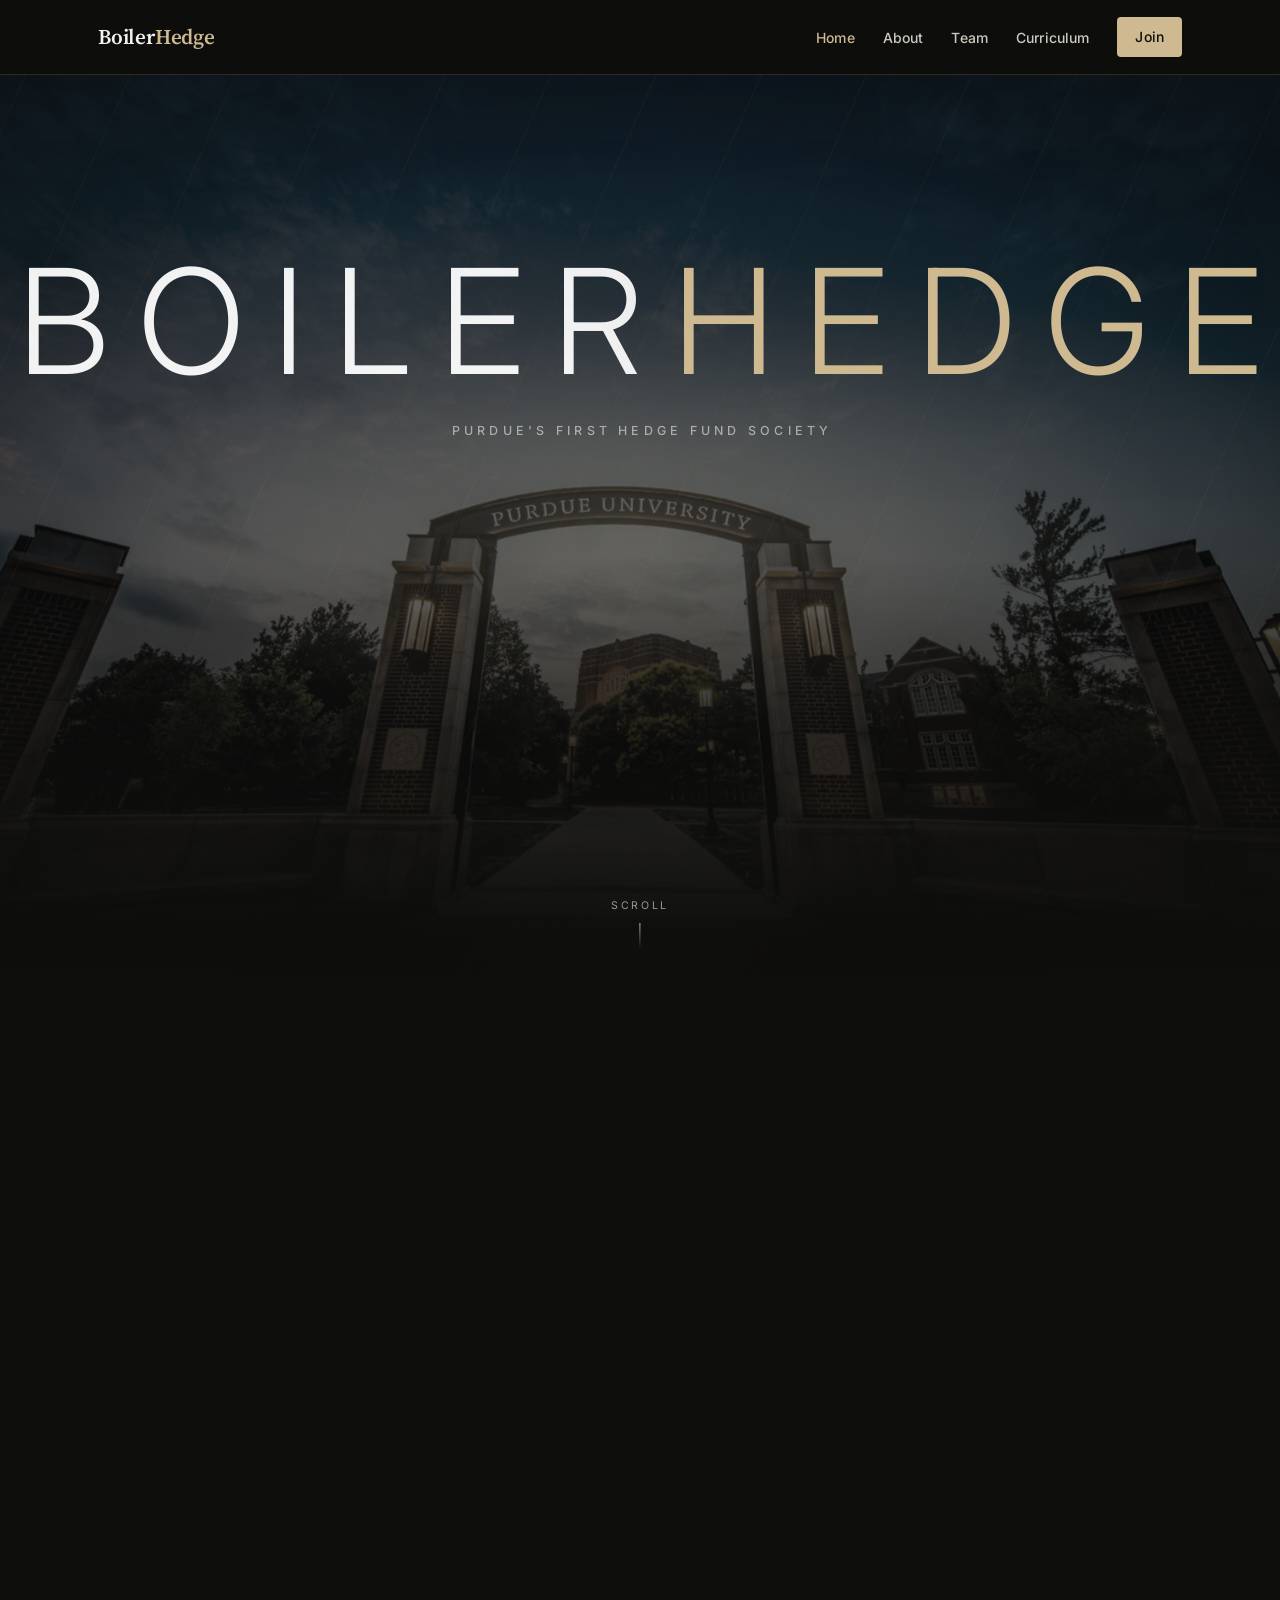
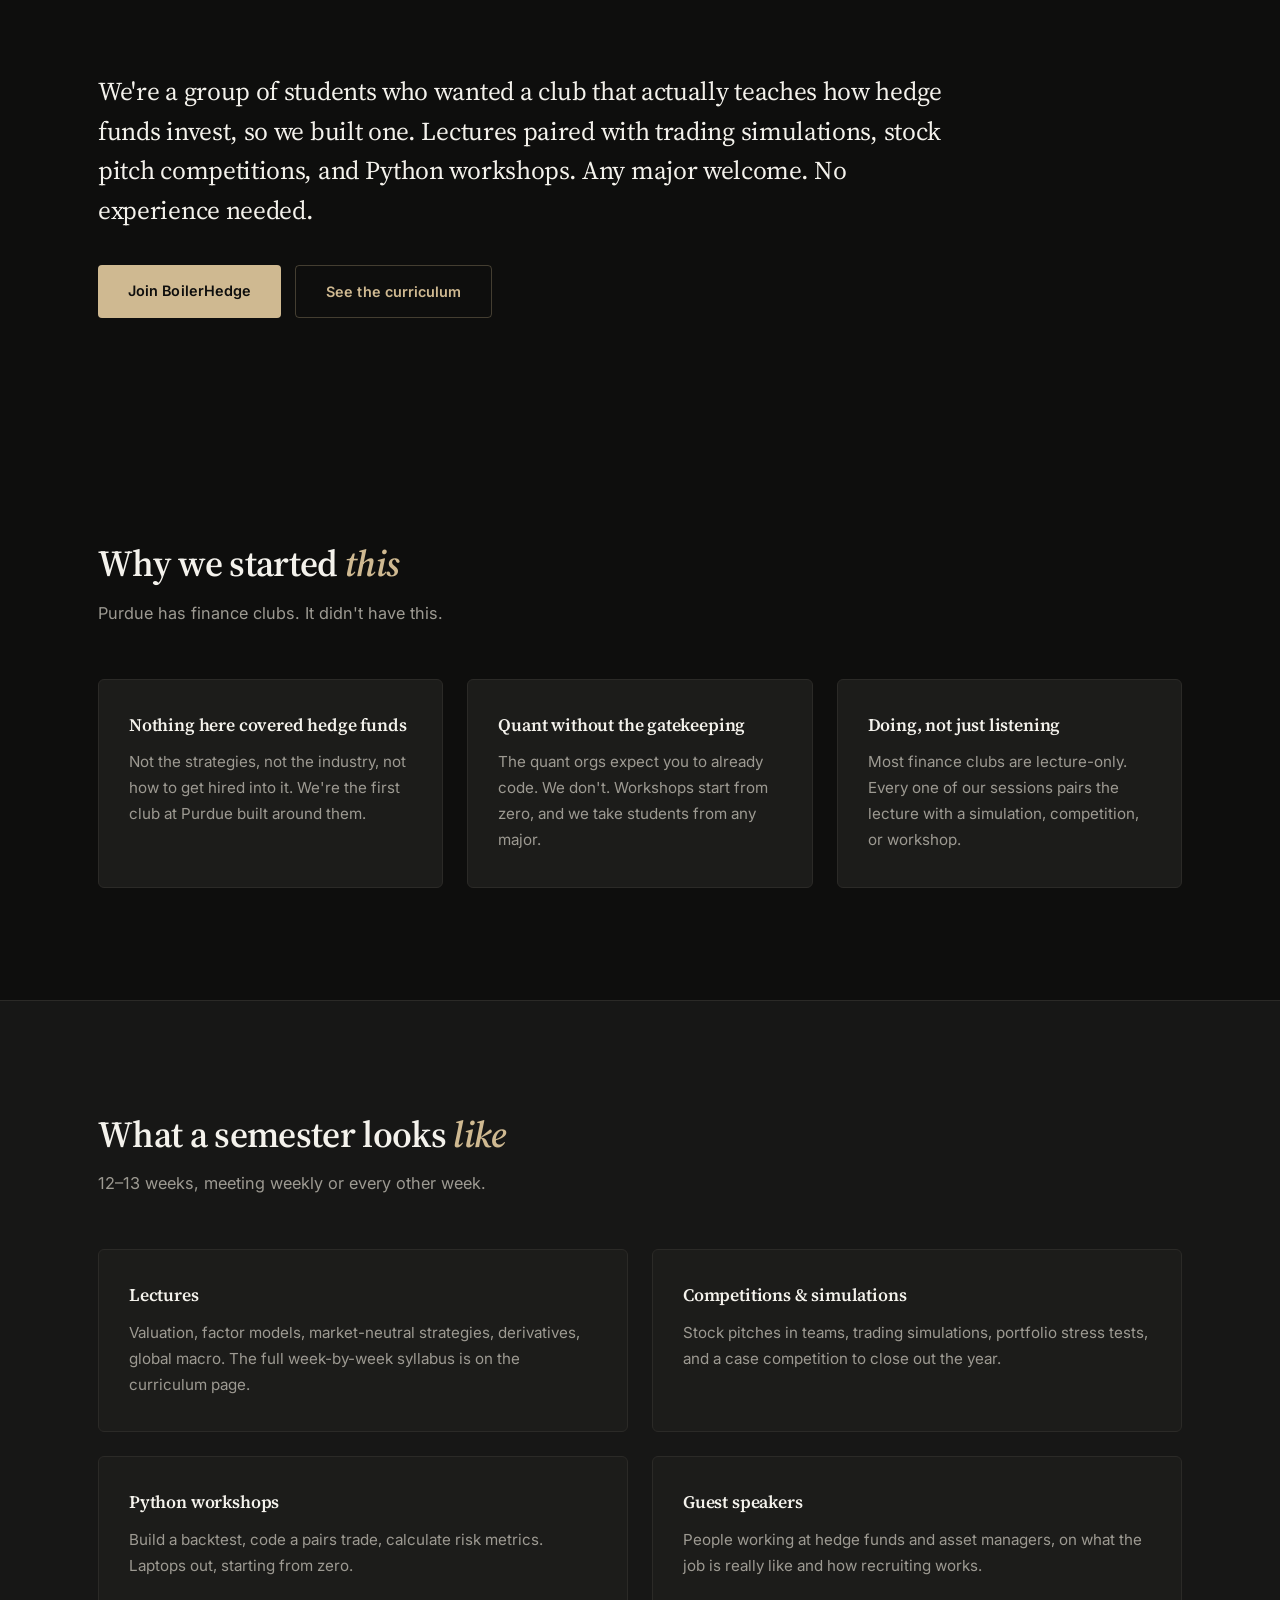
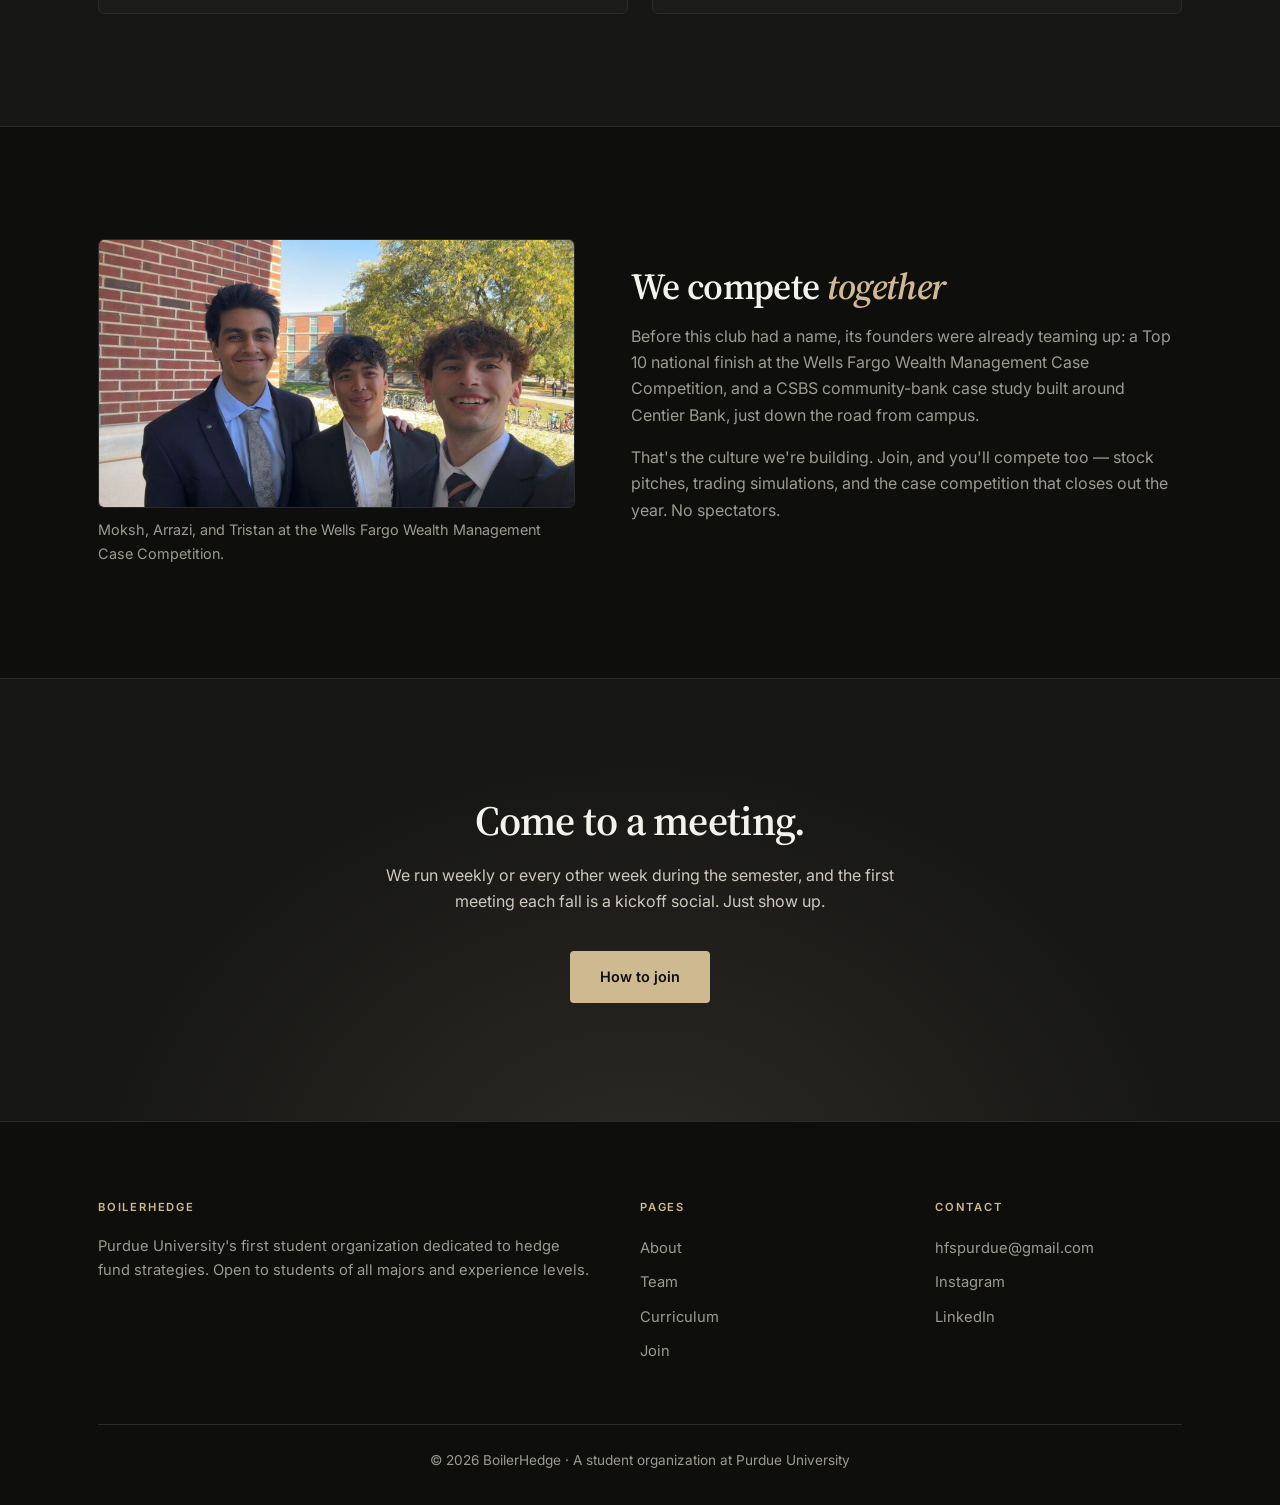
==== index.html @ c7cfc2fe "Add files via upload" ====
<!DOCTYPE html>
<html lang="en">
<head>
  <meta charset="UTF-8">
  <meta name="viewport" content="width=device-width, initial-scale=1.0">
  <title>BoilerHedge — Purdue's First Hedge Fund Society</title>
  <meta name="description" content="BoilerHedge is Purdue's first student organization dedicated to hedge fund strategies — lectures paired with simulations, competitions, and Python workshops. Any major, no experience needed.">

  <!-- Open Graph: controls the preview card when the link is shared on
       LinkedIn, Instagram, iMessage etc. Without these, LinkedIn picks
       whichever image it finds first, which was the Wells Fargo team photo.
       og:image must be an absolute URL and the space in the filename has to
       be percent-encoded as %20. -->
  <meta property="og:type" content="website">
  <meta property="og:site_name" content="BoilerHedge">
  <meta property="og:url" content="https://boilerhedge.com/">
  <meta property="og:title" content="BoilerHedge — Purdue's First Hedge Fund Society">
  <meta property="og:description" content="Lectures paired with trading simulations, stock pitch competitions, and Python workshops. Any major welcome. No experience needed.">
  <meta property="og:image" content="https://boilerhedge.com/img/p%20shot%206.jpg">
  <meta property="og:image:width" content="1920">
  <meta property="og:image:height" content="1080">
  <meta property="og:image:alt" content="The Purdue University arch at dusk">

  <meta name="twitter:card" content="summary_large_image">
  <meta name="twitter:title" content="BoilerHedge — Purdue's First Hedge Fund Society">
  <meta name="twitter:description" content="Lectures paired with trading simulations, stock pitch competitions, and Python workshops. Any major welcome. No experience needed.">
  <meta name="twitter:image" content="https://boilerhedge.com/img/p%20shot%206.jpg">

  <link rel="stylesheet" href="css/style.css">
</head>
<body>

  <nav class="nav">
    <div class="nav-inner">
      <a href="index.html" class="nav-logo">Boiler<span>Hedge</span></a>
      <button class="nav-toggle" aria-label="Toggle menu">&#9776;</button>
      <ul class="nav-links">
        <li><a href="index.html" class="active">Home</a></li>
        <li><a href="about.html">About</a></li>
        <li><a href="team.html">Team</a></li>
        <li><a href="curriculum.html">Curriculum</a></li>
        <li><a href="join.html" class="btn btn-gold">Join</a></li>
      </ul>
    </div>
  </nav>

  <header class="cinema" id="cinema">
    <div class="cinema-stage">
      <div class="cinema-media m1" aria-hidden="true"></div>
      <div class="cinema-bloom" aria-hidden="true"></div>
      <div class="cinema-streaks" aria-hidden="true"></div>
      <div class="cinema-vignette" aria-hidden="true"></div>

      <div class="cinema-inner">
        <h1 class="cinema-word">Boiler<span class="thin">Hedge</span></h1>
        <p class="cinema-tagline">Purdue's first hedge fund society</p>
      </div>

      <span class="cinema-scrollhint" aria-hidden="true">Scroll</span>
    </div>
  </header>

  <section class="section">
    <div class="container">
      <p class="lede">We're a group of students who wanted a club that actually teaches how hedge funds invest, so we built one. Lectures paired with trading simulations, stock pitch competitions, and Python workshops. Any major welcome. No experience needed.</p>
      <div class="lede-actions">
        <a href="join.html" class="btn btn-gold">Join BoilerHedge</a>
        <a href="curriculum.html" class="btn btn-outline">See the curriculum</a>
      </div>
    </div>
  </section>

  <section class="section">
    <div class="container">
      <h2>Why we started <span>this</span></h2>
      <p class="section-sub">Purdue has finance clubs. It didn't have this.</p>
      <div class="grid grid-3">
        <div class="card">
          <h3>Nothing here covered hedge funds</h3>
          <p>Not the strategies, not the industry, not how to get hired into it. We're the first club at Purdue built around them.</p>
        </div>
        <div class="card">
          <h3>Quant without the gatekeeping</h3>
          <p>The quant orgs expect you to already code. We don't. Workshops start from zero, and we take students from any major.</p>
        </div>
        <div class="card">
          <h3>Doing, not just listening</h3>
          <p>Most finance clubs are lecture-only. Every one of our sessions pairs the lecture with a simulation, competition, or workshop.</p>
        </div>
      </div>
    </div>
  </section>

  <section class="section section-alt">
    <div class="container">
      <h2>What a semester looks <span>like</span></h2>
      <p class="section-sub">12&ndash;13 weeks, meeting weekly or every other week.</p>
      <div class="grid grid-2">
        <div class="card">
          <h3>Lectures</h3>
          <p>Valuation, factor models, market-neutral strategies, derivatives, global macro. The full week-by-week syllabus is on the curriculum page.</p>
        </div>
        <div class="card">
          <h3>Competitions &amp; simulations</h3>
          <p>Stock pitches in teams, trading simulations, portfolio stress tests, and a case competition to close out the year.</p>
        </div>
        <div class="card">
          <h3>Python workshops</h3>
          <p>Build a backtest, code a pairs trade, calculate risk metrics. Laptops out, starting from zero.</p>
        </div>
        <div class="card">
          <h3>Guest speakers</h3>
          <p>People working at hedge funds and asset managers, on what the job is really like and how recruiting works.</p>
        </div>
      </div>
    </div>
  </section>

  <section class="section">
    <div class="container split">
      <figure class="split-photo">
        <img src="img/wells-fargo.jpg" alt="Moksh, Arrazi, and Tristan suited up at the Wells Fargo case competition" onerror="this.closest('.split').style.display='none'">
        <figcaption>Moksh, Arrazi, and Tristan at the Wells Fargo Wealth Management Case Competition.</figcaption>
      </figure>
      <div class="split-copy">
        <h2>We compete <span>together</span></h2>
        <p>Before this club had a name, its founders were already teaming up: a Top 10 national finish at the Wells Fargo Wealth Management Case Competition, and a CSBS community-bank case study built around Centier Bank, just down the road from campus.</p>
        <p>That's the culture we're building. Join, and you'll compete too &mdash; stock pitches, trading simulations, and the case competition that closes out the year. No spectators.</p>
      </div>
    </div>
  </section>

  <section class="cta-band">
    <h2>Come to a meeting.</h2>
    <p>We run weekly or every other week during the semester, and the first meeting each fall is a kickoff social. Just show up.</p>
    <a href="join.html" class="btn btn-gold">How to join</a>
  </section>

  <footer class="footer">
    <div class="container">
      <div class="footer-grid">
        <div>
          <h4>BoilerHedge</h4>
          <p>Purdue University's first student organization dedicated to hedge fund strategies. Open to students of all majors and experience levels.</p>
        </div>
        <div>
          <h4>Pages</h4>
          <ul>
            <li><a href="about.html">About</a></li>
            <li><a href="team.html">Team</a></li>
            <li><a href="curriculum.html">Curriculum</a></li>
            <li><a href="join.html">Join</a></li>
          </ul>
        </div>
        <div>
          <h4>Contact</h4>
          <ul>
            <li><a href="mailto:hfspurdue@gmail.com">hfspurdue@gmail.com</a></li>
            <li><a href="https://www.instagram.com/boilerhedge/" target="_blank" rel="noopener">Instagram</a></li>
            <li><a href="https://www.linkedin.com/company/boilerhedge/" target="_blank" rel="noopener">LinkedIn</a></li>
          </ul>
        </div>
      </div>
      <div class="footer-bottom">
        &copy; 2026 BoilerHedge &middot; A student organization at Purdue University
      </div>
    </div>
  </footer>

  <script src="js/main.js"></script>
</body>
</html>
---- css/style.css ----
/* ============================================
   BoilerHedge — site stylesheet
   Purdue palette: black + Boilermaker Gold (#CFB991)
   ============================================ */

/* Source Serif 4 for display, Inter for text/UI.
   Loaded as webfonts so the site renders identically on every device —
   the previous Century Schoolbook stack only resolved on Windows, so
   most visitors silently fell back to Georgia. */
@import url('https://fonts.googleapis.com/css2?family=Inter:wght@400;500;600;700&family=Source+Serif+4:opsz,wght@8..60,400;8..60,600;8..60,700&display=swap');

* {
  margin: 0;
  padding: 0;
  box-sizing: border-box;
}

:root {
  /* surfaces */
  --black: #0e0e0d;
  --dark: #171716;
  --card: #1c1c1a;
  --card-hover: #222220;

  /* Purdue Boilermaker Gold — official brand value */
  --gold: #cfb991;
  --gold-light: #e0cfad;
  --gold-deep: #a68f66;
  --gold-glow: rgba(207, 185, 145, 0.12);
  --gold-line: rgba(207, 185, 145, 0.28);

  /* type */
  --text: #f4f2ec;
  --text-mid: #cdc9bf;
  --text-dim: #9d9a92;
  --border: #2b2a27;

  --serif: 'Source Serif 4', 'Century Schoolbook', Georgia, 'Times New Roman', serif;
  --sans: 'Inter', 'Segoe UI', -apple-system, BlinkMacSystemFont, Arial, sans-serif;

  /* spacing scale */
  --section-y: 112px;
  --maxw: 1140px;
}

html {
  scroll-behavior: smooth;
}

/* Body copy is sans, headings are serif — the institutional convention
   (JPM, Citadel, Bridgewater). Serif body copy read closer to a blog. */
body {
  font-family: var(--sans);
  background: var(--black);
  color: var(--text-mid);
  line-height: 1.65;
  -webkit-font-smoothing: antialiased;
  -moz-osx-font-smoothing: grayscale;
  text-rendering: optimizeLegibility;
}

.nav, .btn, .tag, .footer {
  font-family: var(--sans);
}

h1, h2, h3, h4,
.nav-logo {
  font-family: var(--serif);
  color: var(--text);
  font-weight: 600;
}

/* Optical tracking: large display type needs negative letter-spacing to
   avoid looking loose. This is most of the "professionally set" feeling. */
h1 { letter-spacing: -0.022em; }
h2 { letter-spacing: -0.018em; }
h3 { letter-spacing: -0.01em; }

::selection {
  background: var(--gold);
  color: var(--black);
}

/* Visible keyboard focus — the original had none, which is both an
   accessibility gap and something auditors flag immediately. */
a:focus-visible,
button:focus-visible {
  outline: 2px solid var(--gold);
  outline-offset: 3px;
  border-radius: 2px;
}

.container {
  max-width: var(--maxw);
  margin: 0 auto;
  padding: 0 28px;
}

/* ---------- Navigation ---------- */
.nav {
  position: sticky;
  top: 0;
  z-index: 100;
  background: rgba(14, 14, 13, 0.82);
  border-bottom: 1px solid var(--border);
  backdrop-filter: blur(14px) saturate(140%);
  -webkit-backdrop-filter: blur(14px) saturate(140%);
  transition: box-shadow 0.25s ease, background 0.25s ease;
}

/* .scrolled is toggled by js/main.js once the page leaves the top */
.nav.scrolled {
  background: rgba(14, 14, 13, 0.94);
  box-shadow: 0 1px 0 var(--border), 0 8px 28px rgba(0, 0, 0, 0.45);
}

.nav-inner {
  max-width: var(--maxw);
  margin: 0 auto;
  padding: 0 28px;
  display: flex;
  align-items: center;
  justify-content: space-between;
  height: 74px;
}

.nav-logo {
  font-size: 1.32rem;
  font-weight: 600;
  color: var(--text);
  text-decoration: none;
  letter-spacing: -0.01em;
}

.nav-logo span {
  color: var(--gold);
}

.nav-links {
  display: flex;
  gap: 28px;
  list-style: none;
  align-items: center;
}

.nav-links a {
  color: var(--text-mid);
  text-decoration: none;
  font-size: 0.875rem;
  font-weight: 500;
  letter-spacing: 0.01em;
  transition: color 0.15s;
}

.nav-links a:hover,
.nav-links a.active {
  color: var(--gold);
}

.nav-links .btn {
  padding: 8px 18px;
}

.nav-links a.btn,
.nav-links a.btn:hover,
.nav-links a.btn.active {
  color: var(--black);
}

.nav-toggle {
  display: none;
  background: none;
  border: none;
  color: var(--gold);
  font-size: 1.6rem;
  cursor: pointer;
}

/* ---------- Buttons ---------- */
/* Squared-off buttons rather than full pills — pills read consumer/startup,
   a 4px radius reads institutional. */
.btn {
  display: inline-block;
  padding: 14px 30px;
  border-radius: 4px;
  text-decoration: none;
  font-weight: 600;
  font-size: 0.9rem;
  letter-spacing: 0.005em;
  transition: background 0.18s ease, color 0.18s ease, border-color 0.18s ease,
              transform 0.18s ease, box-shadow 0.18s ease;
  cursor: pointer;
  border: none;
}

.btn:hover {
  transform: translateY(-2px);
  box-shadow: 0 6px 18px rgba(0, 0, 0, 0.4);
}

.btn-gold {
  background: var(--gold);
  color: var(--black);
}

.btn-gold:hover {
  background: var(--gold-light);
}

.btn-outline {
  border: 1px solid var(--gold-line);
  color: var(--gold);
  background: transparent;
}

.btn-outline:hover {
  background: var(--gold-glow);
  border-color: var(--gold);
}

/* ---------- Hero ---------- */
.hero {
  padding: 150px 0 130px;
  text-align: left;
  position: relative;
  overflow: hidden;
  background: var(--black);
  border-bottom: 1px solid var(--border);
}

.hero-inner {
  display: flex;
  align-items: center;
  justify-content: space-between;
  gap: 48px;
}

.hero-copy {
  max-width: 580px;
}

/* campus photo sits under a heavy dark overlay on its own layer so it can
   slowly drift-zoom; if img/campus.webp is missing the gradients still render */
.hero::before {
  content: "";
  position: absolute;
  inset: 0;
  /* darker on the left where the text sits, photo shows through on the right */
  background:
    linear-gradient(to top, var(--black) 2%, transparent 42%),
    linear-gradient(to right, rgba(14, 14, 13, 0.96) 22%, rgba(14, 14, 13, 0.76) 58%, rgba(14, 14, 13, 0.55) 100%),
    url("../img/campus.webp") center 30% / cover no-repeat,
    var(--black);
  animation: hero-drift 34s ease-in-out infinite alternate;
}

.hero .container {
  position: relative;
  z-index: 1;
}

@keyframes hero-drift {
  from { transform: scale(1); }
  to   { transform: scale(1.04); }
}

/* hero content floats up on page load */
.hero .tag,
.hero h1,
.hero p,
.hero-actions {
  animation: rise-in 0.7s ease both;
}

.hero h1 { animation-delay: 0.08s; }
.hero p { animation-delay: 0.16s; }
.hero-actions { animation-delay: 0.24s; }

@keyframes rise-in {
  from { opacity: 0; transform: translateY(18px); }
  to   { opacity: 1; transform: translateY(0); }
}

/* Eyebrow label with a short gold rule — a small signal of considered design */
.hero .tag {
  display: flex;
  align-items: center;
  gap: 14px;
  color: var(--gold);
  font-size: 0.72rem;
  font-weight: 600;
  letter-spacing: 0.18em;
  text-transform: uppercase;
  margin-bottom: 26px;
}

.hero .tag::before {
  content: "";
  width: 34px;
  height: 1px;
  background: var(--gold);
  flex-shrink: 0;
}

.hero h1 {
  font-size: clamp(2.5rem, 5.4vw, 4rem);
  line-height: 1.06;
  margin-bottom: 26px;
  font-weight: 600;
}

.hero h1 span {
  color: var(--gold);
  font-style: italic;
}

.hero p {
  max-width: 600px;
  margin: 0 0 40px;
  color: var(--text-mid);
  font-size: 1.09rem;
  line-height: 1.72;
}

.hero-actions {
  display: flex;
  gap: 16px;
  flex-wrap: wrap;
}

/* floating pill chips on the hero's right (SiteGround-style) */
.hero-chips {
  display: flex;
  flex-direction: column;
  gap: 12px;
  align-items: stretch;
  flex-shrink: 0;
  width: 310px;
}

/* Static, uniformly aligned chips. The previous version floated each one on a
   staggered loop with random left offsets — motion for its own sake, and the
   single biggest thing making the page read as amateur. Now they fade in once
   and hold still. */
.chip {
  display: inline-flex;
  align-items: center;
  gap: 12px;
  width: 100%;
  background: rgba(28, 28, 25, 0.55);
  border: 1px solid var(--border);
  border-radius: 4px;
  padding: 15px 22px;
  color: var(--text);
  font-family: var(--sans);
  font-size: 0.9rem;
  font-weight: 500;
  backdrop-filter: blur(8px);
  -webkit-backdrop-filter: blur(8px);
  animation: rise-in 0.7s ease both;
}

.chip-dot {
  width: 5px;
  height: 5px;
  border-radius: 50%;
  background: var(--gold);
  flex-shrink: 0;
}

.hero-chips .chip:nth-child(1) { animation-delay: 0.30s; }
.hero-chips .chip:nth-child(2) { animation-delay: 0.38s; }
.hero-chips .chip:nth-child(3) { animation-delay: 0.46s; }
.hero-chips .chip:nth-child(4) { animation-delay: 0.54s; }

@media (max-width: 900px) {
  .hero-chips {
    display: none;
  }

  .hero {
    text-align: center;
  }

  .hero-inner {
    justify-content: center;
  }

  .hero p {
    margin: 0 auto 36px;
  }

  .hero-actions {
    justify-content: center;
  }
}

/* ============================================
   CINEMATIC PAGE HEADER (interior pages)
   Same language as the homepage hero, at about half height and without
   the scroll runway — so the four inner pages read as the same site.
   ============================================ */
.cine-head {
  position: relative;
  height: 62vh;
  min-height: 400px;
  overflow: hidden;
  background: var(--black);
  border-bottom: 1px solid var(--border);
  display: flex;
  align-items: center;
  justify-content: center;
}

.cine-head-media {
  position: absolute;
  inset: 0;
  background-position: center 44%;
  background-size: cover;
  background-repeat: no-repeat;
  filter: saturate(0.4) contrast(1.04) brightness(0.32);
  animation: cine-head-drift 34s ease-in-out infinite alternate;
}

/* Very shallow drift. A big scale range is what makes a modest-resolution
   photo look soft, so this stays close to 1. */
@keyframes cine-head-drift {
  from { transform: scale(1.01); }
  to   { transform: scale(1.05); }
}

/* one scene per page, so each page has its own identity.
   The Daniels render is deliberately unused — it reads as a render. */
.cine-head.h-about  .cine-head-media { background-image: url("../img/p shot 7.jpg"); }
.cine-head.h-team   .cine-head-media { background-image: url("../img/p shot 8.jpg"); }
.cine-head.h-curric .cine-head-media { background-image: url("../img/purdue shot 4.jpg"); }
.cine-head.h-join   .cine-head-media { background-image: url("../img/purdue shot.jpg"); }

.cine-head-bloom {
  position: absolute;
  inset: 0;
  background: radial-gradient(ellipse 56% 40% at 50% 52%,
    rgba(207, 185, 145, 0.18), rgba(207, 185, 145, 0.06) 46%, transparent 74%);
  mix-blend-mode: screen;
}

.cine-head-streaks {
  position: absolute;
  inset: -20%;
  background: repeating-linear-gradient(
    114deg,
    transparent 0 42px,
    rgba(207, 185, 145, 0.05) 42px 43px,
    transparent 43px 96px
  );
  animation: streak-slide 14s linear infinite;
}

.cine-head-vignette {
  position: absolute;
  inset: 0;
  background:
    linear-gradient(to top, rgba(14, 14, 13, 0.94) 3%, transparent 48%),
    radial-gradient(ellipse 110% 84% at 50% 48%, transparent 42%, rgba(14, 14, 13, 0.7) 100%);
}

.cine-head-inner {
  position: relative;
  z-index: 2;
  text-align: center;
  padding: 0 28px;
  max-width: 900px;
}

/* same thin, wide-tracked treatment as the homepage wordmark */
.cine-head-inner h1 {
  font-family: var(--sans);
  font-size: clamp(1.6rem, 6.6vw, 4.4rem);
  font-weight: 300;
  line-height: 1.04;
  letter-spacing: 0.16em;
  text-indent: 0.16em;
  text-transform: uppercase;
  color: rgba(255, 255, 255, 0.94);
  margin: 0;
  text-shadow: 0 0 110px rgba(0, 0, 0, 0.55);
  animation: rise-in 0.8s ease both;
}

.cine-head-inner h1 span {
  color: var(--gold);
  font-weight: 300;
  font-style: normal;
}

.cine-head-inner p {
  font-family: var(--sans);
  font-size: clamp(0.86rem, 1.4vw, 1rem);
  line-height: 1.75;
  color: rgba(255, 255, 255, 0.62);
  letter-spacing: 0.01em;
  max-width: 620px;
  margin: 26px auto 0;
  animation: rise-in 0.8s ease 0.12s both;
}

@media (prefers-reduced-motion: reduce) {
  .cine-head-media,
  .cine-head-streaks { animation: none; }
}

/* ---------- Page header (legacy, profile pages) ---------- */
.page-header {
  padding: 104px 0 72px;
  border-bottom: 1px solid var(--border);
  background:
    radial-gradient(ellipse at 50% -40%, var(--gold-glow), transparent 60%),
    var(--black);
}

.page-header h1 {
  font-size: clamp(2.1rem, 4.4vw, 3.1rem);
  line-height: 1.1;
  margin-bottom: 16px;
}

.page-header h1 span {
  color: var(--gold);
  font-style: italic;
}

.page-header p {
  color: var(--text-mid);
  max-width: 660px;
  font-size: 1.06rem;
  line-height: 1.7;
}

/* ---------- Sections ---------- */
.section {
  padding: var(--section-y) 0;
}

/* opening statement under the cinematic hero */
.lede {
  font-family: var(--serif);
  font-size: clamp(1.15rem, 2.1vw, 1.6rem);
  line-height: 1.55;
  letter-spacing: -0.012em;
  color: var(--text);
  max-width: 860px;
}

.lede-actions {
  display: flex;
  gap: 14px;
  flex-wrap: wrap;
  margin-top: 34px;
}

.section-alt {
  background: var(--dark);
  border-top: 1px solid var(--border);
  border-bottom: 1px solid var(--border);
}

.section h2 {
  font-size: clamp(1.7rem, 3vw, 2.3rem);
  line-height: 1.18;
  margin-bottom: 14px;
}

.section h2 span {
  color: var(--gold);
  font-style: italic;
}

.section-sub {
  color: var(--text-dim);
  margin-bottom: 52px;
  max-width: 620px;
  font-size: 1.02rem;
}

/* ---------- Card grids ---------- */
.grid {
  display: grid;
  gap: 24px;
}

.grid-3 {
  grid-template-columns: repeat(3, 1fr);
}

.grid-2 {
  grid-template-columns: repeat(2, 1fr);
}

.card {
  background: var(--card);
  border: 1px solid var(--border);
  border-radius: 6px;
  padding: 34px 30px;
  transition: border-color 0.2s ease, background 0.2s ease;
}

.card:hover {
  border-color: var(--gold-line);
  background: var(--card-hover);
}

/* Headings in white, not gold. Gold on every heading spent the accent colour
   on nothing — held back, it now signals hierarchy instead of decoration. */
.card h3 {
  color: var(--text);
  font-size: 1.1rem;
  line-height: 1.35;
  margin-bottom: 12px;
}

.card p {
  color: var(--text-dim);
  font-size: 0.95rem;
  line-height: 1.7;
}

.card .num {
  display: block;
  font-family: var(--serif);
  font-size: 2.1rem;
  font-weight: 600;
  color: var(--gold);
  letter-spacing: -0.02em;
  margin-bottom: 8px;
}

/* ---------- Checklist ---------- */
.checklist {
  list-style: none;
  max-width: 820px;
}

.checklist li {
  padding: 14px 0 14px 36px;
  position: relative;
  border-bottom: 1px solid var(--border);
  color: var(--text-dim);
}

.checklist li:last-child {
  border-bottom: none;
}

.checklist li::before {
  content: "\2713";
  position: absolute;
  left: 0;
  color: var(--gold);
  font-weight: 700;
  font-family: var(--sans);
}

.checklist li strong {
  color: var(--text);
}

/* ---------- Team ---------- */
.team-grid {
  display: grid;
  grid-template-columns: repeat(3, 1fr);
  gap: 24px;
}

.team-card {
  background: var(--card);
  border: 1px solid var(--border);
  border-radius: 6px;
  padding: 38px 26px;
  text-align: center;
  transition: border-color 0.2s ease, background 0.2s ease;
}

.avatar {
  width: 88px;
  height: 88px;
  border-radius: 50%;
  background: var(--dark);
  border: 2px solid var(--gold);
  display: flex;
  align-items: center;
  justify-content: center;
  margin: 0 auto 18px;
  font-size: 1.6rem;
  font-weight: 700;
  color: var(--gold);
  font-family: var(--sans);
  transition: transform 0.25s ease;
}

.team-card:hover .avatar {
  transform: scale(1.04);
}

img.avatar {
  object-fit: cover;
}

a.team-card {
  display: block;
  color: inherit;
  text-decoration: none;
  transition: border-color 0.15s;
}

a.team-card:hover {
  border-color: var(--gold-line);
  background: var(--card-hover);
}

.view-profile {
  display: block;
  margin-top: 14px;
  font-size: 0.85rem;
  color: var(--text-dim);
  font-family: var(--sans);
}

a.team-card:hover .view-profile {
  color: var(--gold);
}

.team-card h3 {
  font-size: 1.15rem;
  margin-bottom: 4px;
}

.team-card .role {
  color: var(--gold);
  font-size: 0.9rem;
  font-family: var(--sans);
  margin-bottom: 6px;
}

.team-card .founder-tag {
  display: inline-block;
  font-size: 0.72rem;
  letter-spacing: 1.5px;
  text-transform: uppercase;
  color: var(--text-dim);
  border: 1px solid var(--border);
  border-radius: 12px;
  padding: 3px 10px;
  font-family: var(--sans);
}

/* ---------- Profile pages ---------- */
.back-link {
  display: inline-block;
  margin-bottom: 30px;
  color: var(--text-dim);
  text-decoration: none;
  font-family: var(--sans);
  font-size: 0.9rem;
}

.back-link:hover {
  color: var(--gold);
}

.profile-head {
  display: flex;
  align-items: center;
  gap: 36px;
  flex-wrap: wrap;
}

.profile-avatar {
  width: 150px;
  height: 150px;
  border-radius: 50%;
  border: 3px solid var(--gold);
  object-fit: cover;
}

.profile-head h1 {
  font-size: 2.1rem;
  margin-bottom: 6px;
}

.profile-head .role {
  color: var(--gold);
  font-family: var(--sans);
  margin-bottom: 10px;
}

.resume-note {
  color: var(--text-dim);
  font-size: 0.9rem;
  margin-top: 12px;
  font-style: italic;
}

.event-photo {
  margin: 40px 0 0;
  max-width: 560px;
}

.event-photo img {
  display: block;
  width: 100%;
  border-radius: 8px;
  border: 1px solid var(--border);
}

.event-photo figcaption,
.photo-band figcaption,
.split-photo figcaption {
  color: var(--text-dim);
  font-size: 0.9rem;
  margin-top: 10px;
  font-family: var(--sans);
}

.photo-band {
  margin: 50px 0 0;
}

/* photo + story split section (homepage) */
.split {
  display: flex;
  align-items: center;
  gap: 56px;
}

.split-photo {
  flex: 0 0 44%;
  margin: 0;
}

.split-photo img {
  display: block;
  width: 100%;
  border-radius: 6px;
  border: 1px solid var(--border);
}

.split-copy h2 {
  margin-bottom: 14px;
}

.split-copy p {
  color: var(--text-dim);
  margin-bottom: 16px;
  max-width: 560px;
}

@media (max-width: 860px) {
  .split {
    flex-direction: column;
  }

  .split-photo {
    flex: none;
    width: 100%;
  }
}

.photo-band img {
  display: block;
  width: 100%;
  max-height: 360px;
  object-fit: cover;
  border-radius: 8px;
  border: 1px solid var(--border);
}

/* ---------- Curriculum timeline ---------- */
.timeline {
  border-left: 2px solid var(--border);
  margin-left: 12px;
  padding-left: 36px;
}

.timeline-item {
  position: relative;
  padding-bottom: 44px;
}

.timeline-item:last-child {
  padding-bottom: 0;
}

.timeline-item::before {
  content: "";
  position: absolute;
  left: -44px;
  top: 6px;
  width: 14px;
  height: 14px;
  border-radius: 50%;
  background: var(--gold);
  border: 3px solid var(--black);
}

.timeline-item .week {
  font-family: var(--sans);
  font-size: 0.78rem;
  letter-spacing: 2px;
  text-transform: uppercase;
  color: var(--gold);
  margin-bottom: 4px;
}

.timeline-item h3 {
  font-size: 1.2rem;
  margin-bottom: 8px;
}

.timeline-item ul {
  list-style: none;
  color: var(--text-dim);
  font-size: 0.96rem;
}

.timeline-item ul li {
  padding: 3px 0 3px 18px;
  position: relative;
}

.timeline-item ul li::before {
  content: "\2013";
  position: absolute;
  left: 0;
  color: var(--gold);
}

.semester-label {
  font-family: var(--sans);
  font-size: 0.85rem;
  letter-spacing: 3px;
  text-transform: uppercase;
  color: var(--text-dim);
  margin: 50px 0 30px;
  padding-bottom: 10px;
  border-bottom: 1px solid var(--border);
}

.semester-label:first-of-type {
  margin-top: 0;
}

/* ---------- CTA band ---------- */
.cta-band {
  text-align: center;
  padding: 118px 28px;
  background:
    radial-gradient(ellipse at 50% 120%, var(--gold-glow), transparent 60%),
    var(--dark);
  border-top: 1px solid var(--border);
}

.cta-band h2 {
  font-size: clamp(1.9rem, 3.4vw, 2.6rem);
  line-height: 1.14;
  margin-bottom: 18px;
}

.cta-band p {
  color: var(--text-mid);
  margin-bottom: 36px;
  max-width: 540px;
  margin-left: auto;
  margin-right: auto;
}

/* quiet note tying the brand name to the founding name, so the club email
   address doesn't look like it belongs to a different organisation */
.name-note {
  border-left: 2px solid var(--gold-line);
  padding: 4px 0 4px 18px;
  margin: -28px 0 52px;
  max-width: 620px;
  color: var(--text-dim);
  font-size: 0.94rem;
  line-height: 1.7;
}

.name-note strong {
  color: var(--text);
  font-weight: 600;
}

.cta-actions {
  display: flex;
  gap: 14px;
  flex-wrap: wrap;
  justify-content: center;
}

/* gold inline link with a hairline underline that fills in on hover */
.inline-link {
  color: var(--gold);
  text-decoration: none;
  border-bottom: 1px solid var(--gold-line);
  transition: border-color 0.18s ease;
}

.inline-link:hover {
  border-bottom-color: var(--gold);
}

/* ---------- Steps (Join page) ---------- */
.steps {
  counter-reset: step;
  display: grid;
  grid-template-columns: repeat(3, 1fr);
  gap: 24px;
}

.step {
  background: var(--card);
  border: 1px solid var(--border);
  border-radius: 6px;
  padding: 28px;
  position: relative;
}

.step::before {
  counter-increment: step;
  content: counter(step);
  display: flex;
  align-items: center;
  justify-content: center;
  width: 40px;
  height: 40px;
  border-radius: 50%;
  background: var(--gold);
  color: var(--black);
  font-weight: 700;
  font-family: var(--sans);
  margin-bottom: 16px;
}

.step h3 {
  color: var(--text);
  font-size: 1.1rem;
  margin-bottom: 8px;
}

.step p {
  color: var(--text-dim);
  font-size: 0.95rem;
}

/* ---------- Footer ---------- */
.footer {
  border-top: 1px solid var(--border);
  padding: 76px 0 34px;
  background: var(--black);
}

.footer-grid {
  display: grid;
  grid-template-columns: 2fr 1fr 1fr;
  gap: 48px;
  margin-bottom: 52px;
}

.footer h4 {
  color: var(--gold);
  font-family: var(--sans);
  font-size: 0.7rem;
  font-weight: 600;
  letter-spacing: 0.16em;
  text-transform: uppercase;
  margin-bottom: 18px;
}

.footer p,
.footer a {
  color: var(--text-dim);
  font-size: 0.92rem;
  text-decoration: none;
}

.footer a:hover {
  color: var(--gold);
}

.footer ul {
  list-style: none;
}

.footer ul li {
  margin-bottom: 8px;
}

.footer-bottom {
  border-top: 1px solid var(--border);
  padding-top: 24px;
  text-align: center;
  color: var(--text-dim);
  font-size: 0.85rem;
}

/* ---------- Scroll reveal (classes applied by js/main.js) ---------- */
.reveal {
  opacity: 0;
  transform: translateY(14px);
  transition: opacity 0.5s ease, transform 0.5s ease;
}

.reveal.in {
  opacity: 1;
  transform: translateY(0);
}

/* Once revealed, switch to fast transitions so the 3D tilt feels snappy. */
.reveal.settled {
  transition: transform 0.18s ease, box-shadow 0.18s ease,
              border-color 0.2s ease, background 0.2s ease;
}

/* respect users who turn off animations in their OS settings */
@media (prefers-reduced-motion: reduce) {
  .hero::before,
  .hero .tag,
  .hero h1,
  .hero p,
  .hero-actions {
    animation: none;
  }

  .reveal {
    opacity: 1;
    transform: none;
    transition: none;
  }

  .chip {
    animation: none;
  }
}

/* ============================================
   CINEMATIC HERO  (AUREN-style)
   Full-bleed media + giant kinetic wordmark that contracts into a
   framed panel as you scroll. --p (0..1) is driven by js/main.js.
   ============================================ */
.cinema {
  position: relative;
  height: 165vh;              /* short runway: one gentle contract, then content */
  background: var(--black);
  --p: 0;
}

.cinema-stage {
  position: sticky;
  top: 0;
  height: 100vh;
  overflow: hidden;
  transform: scale(calc(1 - 0.2 * var(--p)));
  border-radius: calc(var(--p) * 20px);
  will-change: transform;
}

/* the photograph, pushed dark and drifting slowly */
/* Pushed much darker and flatter than a normal hero photo. The reference
   works because the scene is nearly empty — the type needs void to sit in,
   so the photograph is treated as atmosphere, not as content. */
.cinema-media {
  position: absolute;
  inset: 0;
  background-position: center 42%;
  background-size: cover;
  background-repeat: no-repeat;
  /* Zoom kept deliberately small. Scaling a photo up past ~1.1 magnifies
     every soft pixel — the old 1.06→1.23 push-in was a major cause of the
     images looking low-res. Sharpness beats motion here. */
  transform: scale(calc(1.01 + 0.05 * var(--p)));
  filter: saturate(0.4) contrast(1.04) brightness(0.34);
  will-change: transform;
  image-rendering: -webkit-optimize-contrast;
}

/* One image, held still. No scene cycling — swapping photos as you scroll
   fought the scroll instead of rewarding it.

   Using the arch shot because it is the largest file available at 1200x675
   and already 16:9. The atrium is a nicer photo but it is 800x800 — square,
   so a full-width hero crops most of it away and stretches what's left. */
.cinema-media.m1 {
  background-image: url("../img/p shot 6.jpg");
  background-position: center 60%;
}

/* soft bloom behind the wordmark, standing in for the reference's
   headlight glow through the windshield */
.cinema-bloom {
  position: absolute;
  inset: 0;
  background: radial-gradient(ellipse 58% 34% at 50% 50%,
    rgba(207, 185, 145, 0.20), rgba(207, 185, 145, 0.07) 45%, transparent 72%);
  mix-blend-mode: screen;
}

/* gold light-streak wash — stands in for the reference's headlight trails */
.cinema-glow {
  position: absolute;
  inset: 0;
  background:
    radial-gradient(ellipse 70% 40% at 50% 62%, rgba(207, 185, 145, 0.22), transparent 70%),
    radial-gradient(ellipse 30% 60% at 12% 30%, rgba(207, 185, 145, 0.10), transparent 70%);
  mix-blend-mode: screen;
  opacity: calc(0.75 + 0.25 * var(--p));
}

.cinema-streaks {
  position: absolute;
  inset: -20%;
  background: repeating-linear-gradient(
    114deg,
    transparent 0 42px,
    rgba(207, 185, 145, 0.055) 42px 43px,
    transparent 43px 96px
  );
  animation: streak-slide 14s linear infinite;
  opacity: 0.85;
}

@keyframes streak-slide {
  from { transform: translate3d(0, 0, 0); }
  to   { transform: translate3d(96px, -42px, 0); }
}

/* legibility floor + edge vignette */
.cinema-vignette {
  position: absolute;
  inset: 0;
  background:
    linear-gradient(to top, rgba(14, 14, 13, 0.96) 4%, transparent 46%),
    radial-gradient(ellipse 110% 80% at 50% 45%, transparent 40%, rgba(14, 14, 13, 0.72) 100%);
}

/* Centred, not bottom-left. The reference puts the wordmark in the dead
   centre of the frame with nothing competing with it. */
.cinema-inner {
  position: relative;
  z-index: 2;
  height: 100%;
  max-width: 100%;
  margin: 0 auto;
  /* bottom padding lifts the wordmark into the open sky above the arch —
     the arch carries its own "PURDUE UNIVERSITY" lettering dead centre,
     and two sets of type stacked on each other reads as a mistake */
  padding: 0 28px 40vh;
  display: flex;
  flex-direction: column;
  align-items: center;
  justify-content: center;
  text-align: center;
}

/* The giant wordmark. Thin weight + very wide tracking + slight
   transparency is the whole effect — it reads as projected light on the
   scene rather than text placed on top of a photo. */
.cinema-word {
  font-family: var(--sans);
  font-size: clamp(1.9rem, 11.4vw, 9.6rem);
  font-weight: 300;
  line-height: 1;
  letter-spacing: 0.2em;
  text-indent: 0.2em;          /* balances the trailing letter-space */
  text-transform: uppercase;
  color: rgba(255, 255, 255, 0.94);
  margin: 0;
  white-space: nowrap;
  text-shadow: 0 0 120px rgba(0, 0, 0, 0.55);
  transform: translateY(calc(var(--p) * -34px));
  opacity: calc(1 - 0.3 * var(--p));
}

.cinema-word .thin {
  color: var(--gold);
  font-weight: 300;
}

/* one quiet caption, tracked out to match — no serif, no italics, no CTA */
.cinema-tagline {
  font-family: var(--sans);
  font-size: clamp(0.6rem, 1.05vw, 0.78rem);
  font-weight: 500;
  color: rgba(255, 255, 255, 0.55);
  letter-spacing: 0.34em;
  text-transform: uppercase;
  text-indent: 0.34em;
  margin: 26px 0 0;
  opacity: calc(1 - 1.5 * var(--p));
}

/* small floating UI labels at the edges, like the reference's chrome */
.cinema-label {
  position: absolute;
  z-index: 3;
  display: inline-flex;
  align-items: center;
  gap: 9px;
  background: rgba(20, 20, 18, 0.5);
  border: 1px solid rgba(207, 185, 145, 0.22);
  border-radius: 999px;
  padding: 9px 16px;
  color: var(--text);
  font-size: 0.72rem;
  font-weight: 500;
  letter-spacing: 0.04em;
  backdrop-filter: blur(10px);
  -webkit-backdrop-filter: blur(10px);
  opacity: calc(1 - 1.8 * var(--p));
  animation: chip-float 7s ease-in-out infinite;
}

.cinema-label .chip-dot { width: 5px; height: 5px; }

.cinema-label.l1 { top: 15vh;  right: 6vw;  animation-delay: 0s; }
.cinema-label.l2 { top: 27vh;  right: 15vw; animation-delay: 1.8s; }
.cinema-label.l3 { top: 39vh;  right: 8vw;  animation-delay: 3.4s; }
.cinema-label.l4 { top: 51vh;  right: 18vw; animation-delay: 5s; }

@keyframes chip-float {
  0%, 100% { transform: translateY(0); }
  50%      { transform: translateY(-9px); }
}

.cinema-scrollhint {
  position: absolute;
  bottom: 26px;
  left: 50%;
  transform: translateX(-50%);
  z-index: 3;
  color: var(--text-dim);
  font-size: 0.66rem;
  letter-spacing: 0.24em;
  text-transform: uppercase;
  opacity: calc(1 - 2.2 * var(--p));
}

.cinema-scrollhint::after {
  content: "";
  display: block;
  width: 1px;
  height: 26px;
  margin: 9px auto 0;
  background: linear-gradient(to bottom, var(--gold), transparent);
  animation: hint-pulse 2s ease-in-out infinite;
}

@keyframes hint-pulse {
  0%, 100% { opacity: 0.35; transform: scaleY(0.7); }
  50%      { opacity: 1;    transform: scaleY(1); }
}

@media (max-width: 900px) {
  .cinema { height: 140vh; }
}

@media (prefers-reduced-motion: reduce) {
  .cinema { height: auto; }
  .cinema-stage {
    position: relative;
    height: 88vh;
    transform: none;
  }
  .cinema-streaks,
  .cinema-scrollhint::after {
    animation: none;
  }
  .cinema-media { transform: none; }
}

/* ---------- Responsive ---------- */
@media (max-width: 860px) {
  .grid-3,
  .team-grid,
  .steps {
    grid-template-columns: repeat(2, 1fr);
  }

  .footer-grid {
    grid-template-columns: 1fr;
    gap: 28px;
  }
}

@media (max-width: 620px) {
  .nav-toggle {
    display: block;
  }

  .nav-links {
    display: none;
    position: absolute;
    top: 64px;
    left: 0;
    right: 0;
    background: var(--black);
    border-bottom: 1px solid var(--border);
    flex-direction: column;
    padding: 20px 24px;
    gap: 18px;
    align-items: flex-start;
  }

  .nav-links.open {
    display: flex;
  }

  .grid-3,
  .grid-2,
  .team-grid,
  .steps {
    grid-template-columns: 1fr;
  }

  .hero {
    padding: 70px 0 60px;
  }
}
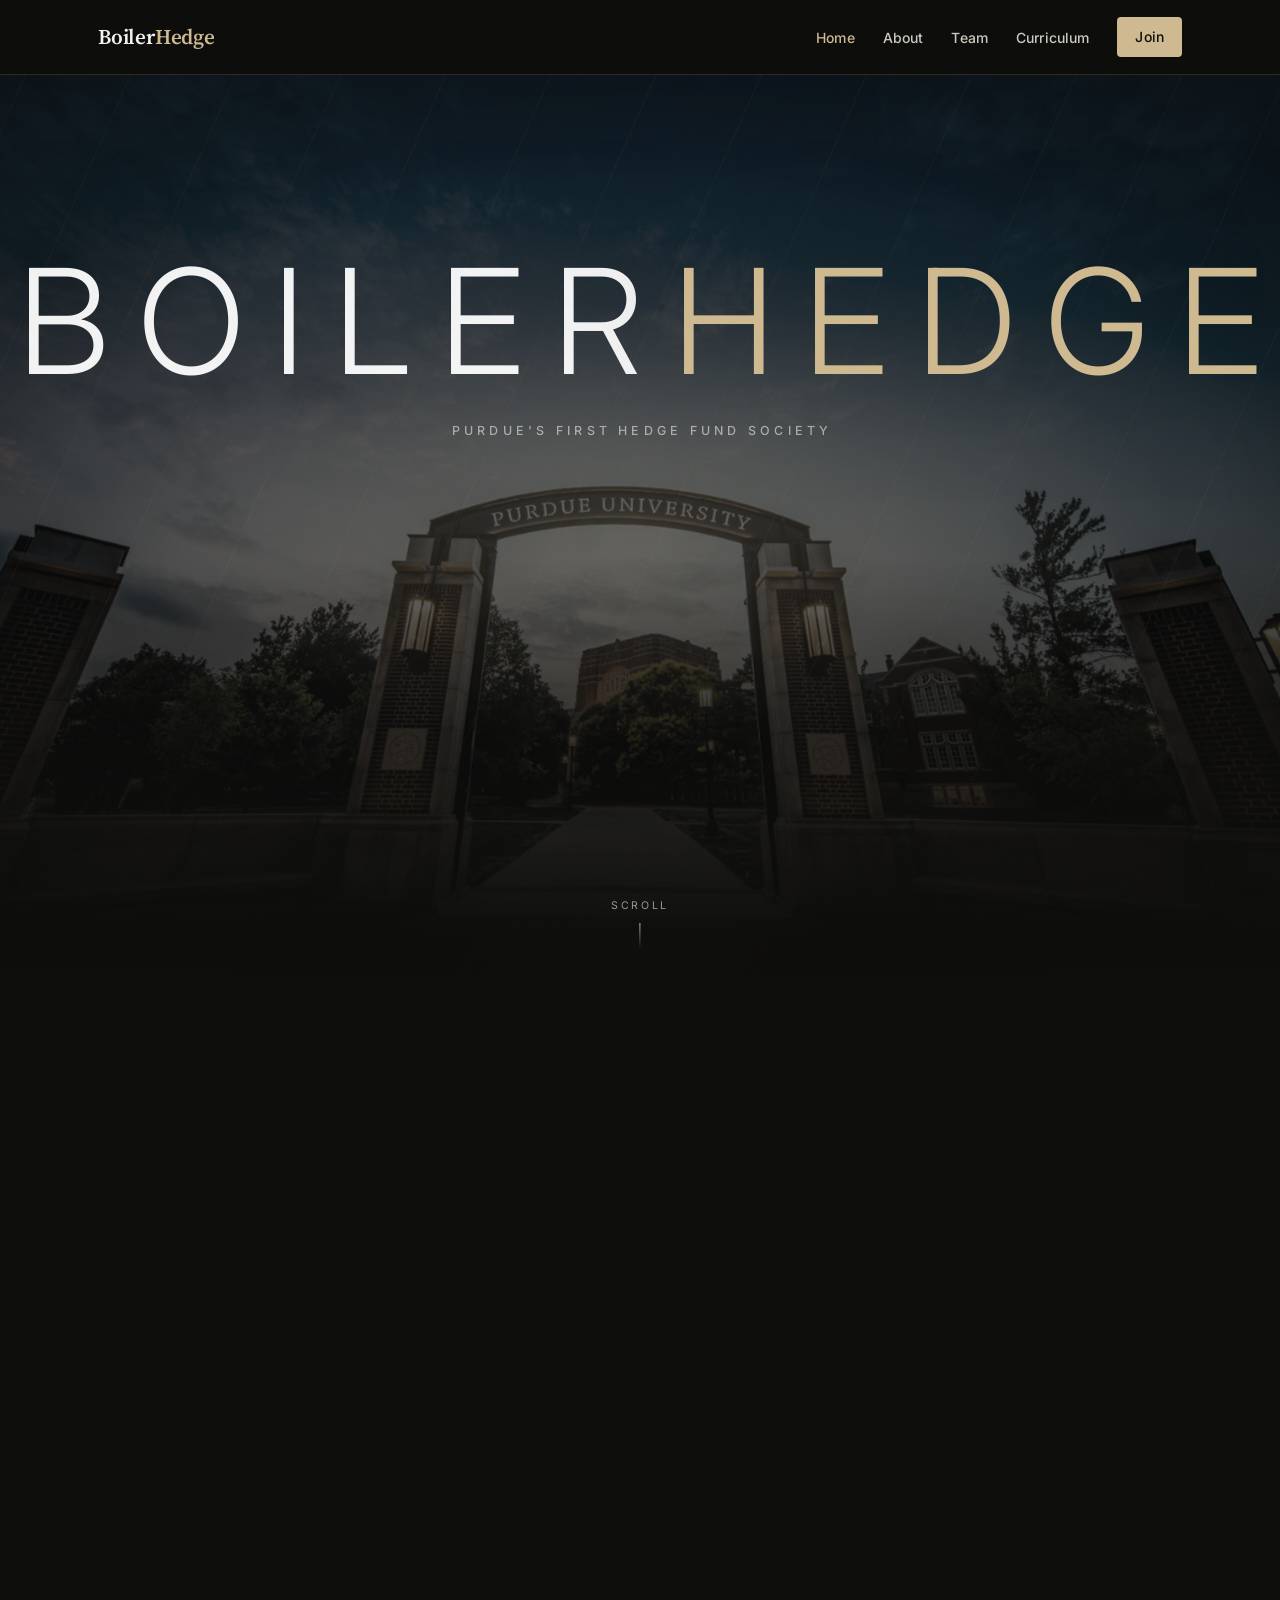
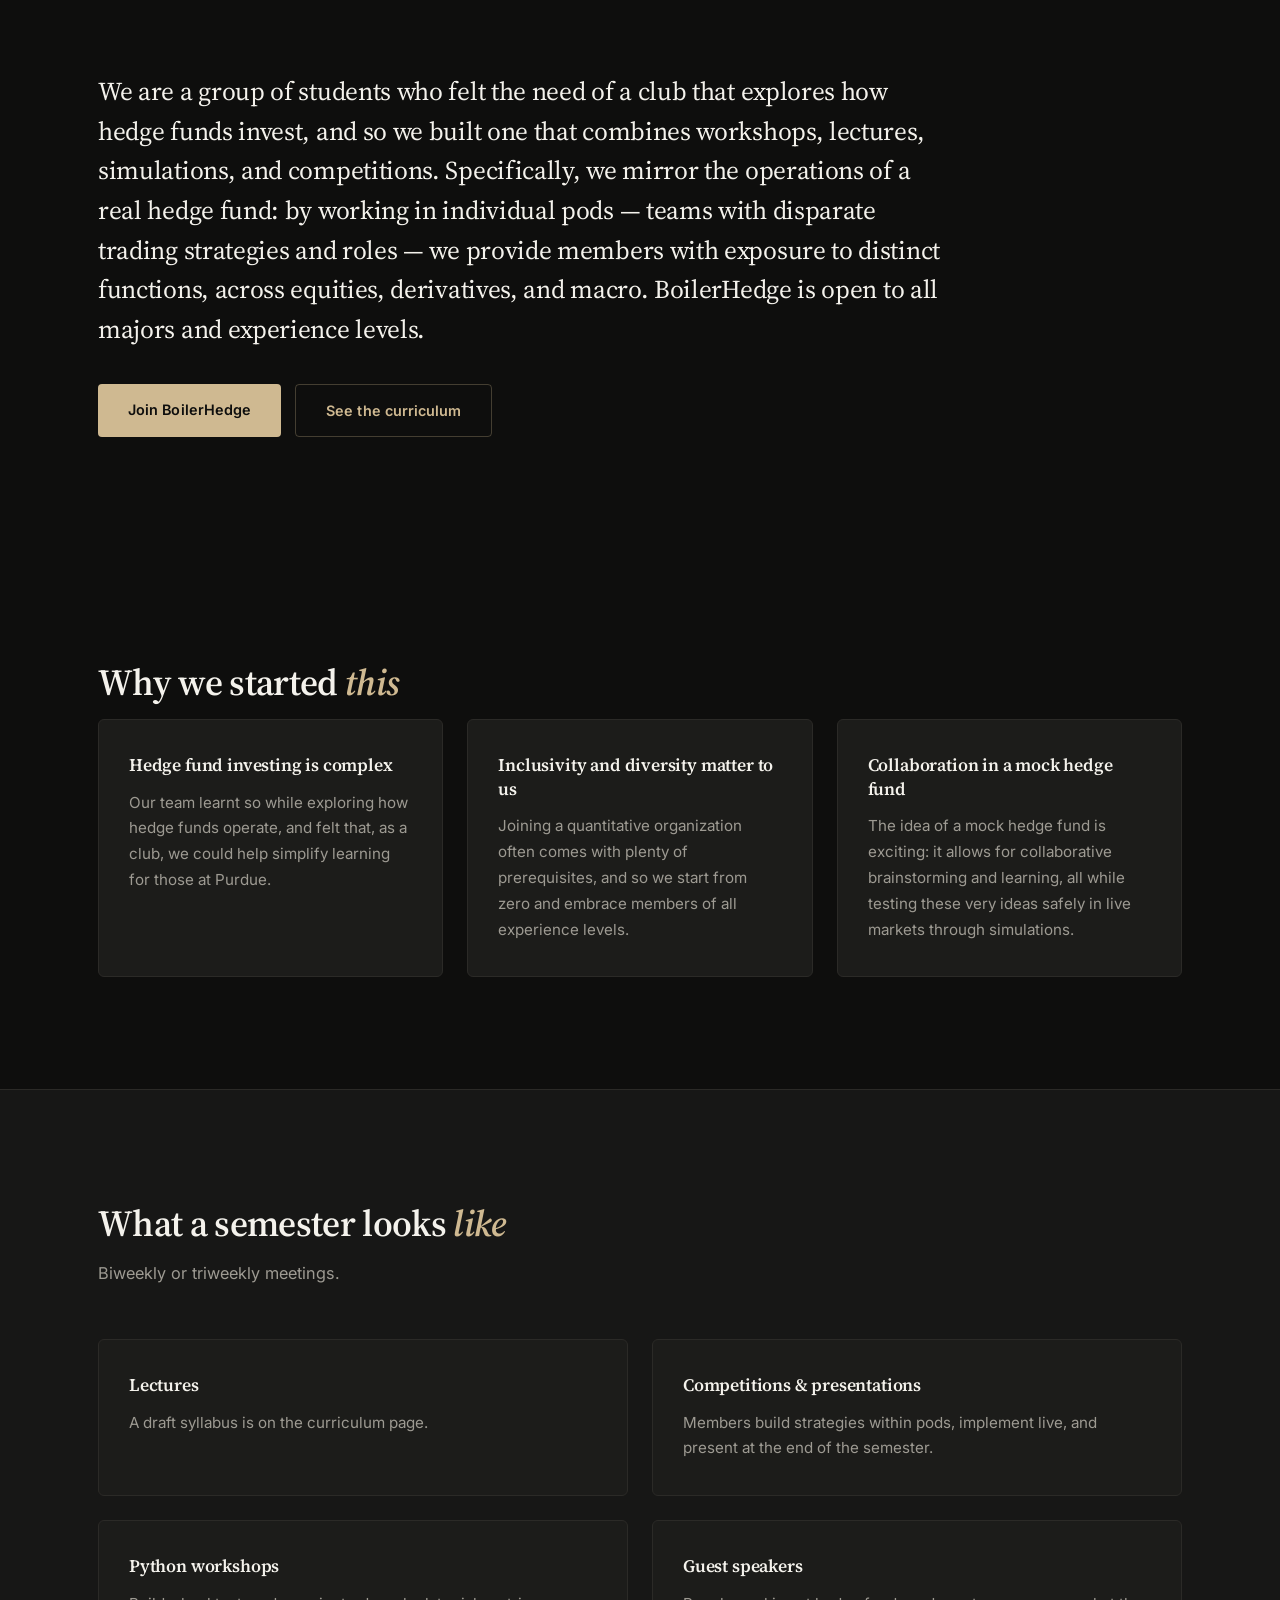
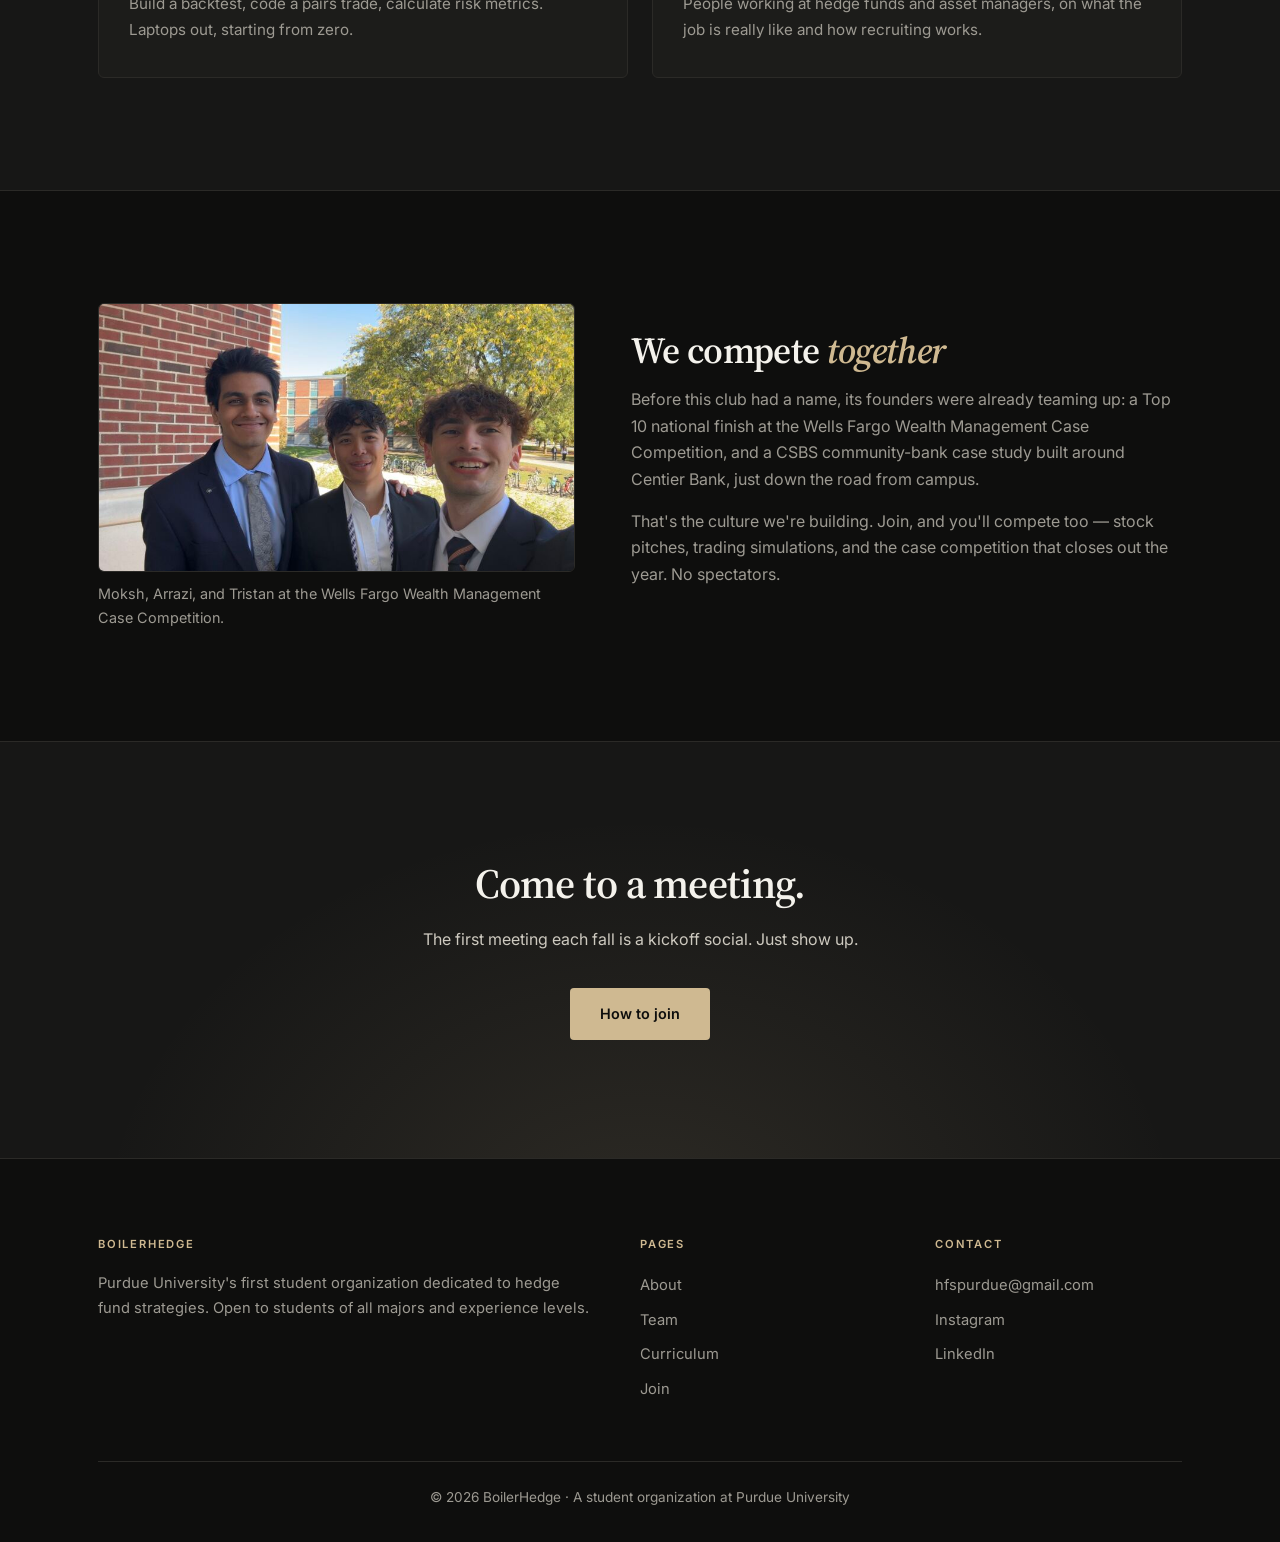
==== commit 65da1d02: "Add files via upload" ====
--- a/index.html
+++ b/index.html
@@ -62,7 +62,7 @@
 
   <section class="section">
     <div class="container">
-      <p class="lede">We're a group of students who wanted a club that actually teaches how hedge funds invest, so we built one. Lectures paired with trading simulations, stock pitch competitions, and Python workshops. Any major welcome. No experience needed.</p>
+      <p class="lede">We are a group of students who felt the need of a club that explores how hedge funds invest, and so we built one that combines workshops, lectures, simulations, and competitions. Specifically, we mirror the operations of a real hedge fund: by working in individual pods &mdash; teams with disparate trading strategies and roles &mdash; we provide members with exposure to distinct functions, across equities, derivatives, and macro. BoilerHedge is open to all majors and experience levels.</p>
       <div class="lede-actions">
         <a href="join.html" class="btn btn-gold">Join BoilerHedge</a>
         <a href="curriculum.html" class="btn btn-outline">See the curriculum</a>
@@ -73,19 +73,18 @@
   <section class="section">
     <div class="container">
       <h2>Why we started <span>this</span></h2>
-      <p class="section-sub">Purdue has finance clubs. It didn't have this.</p>
       <div class="grid grid-3">
         <div class="card">
-          <h3>Nothing here covered hedge funds</h3>
-          <p>Not the strategies, not the industry, not how to get hired into it. We're the first club at Purdue built around them.</p>
+          <h3>Hedge fund investing is complex</h3>
+          <p>Our team learnt so while exploring how hedge funds operate, and felt that, as a club, we could help simplify learning for those at Purdue.</p>
         </div>
         <div class="card">
-          <h3>Quant without the gatekeeping</h3>
-          <p>The quant orgs expect you to already code. We don't. Workshops start from zero, and we take students from any major.</p>
+          <h3>Inclusivity and diversity matter to us</h3>
+          <p>Joining a quantitative organization often comes with plenty of prerequisites, and so we start from zero and embrace members of all experience levels.</p>
         </div>
         <div class="card">
-          <h3>Doing, not just listening</h3>
-          <p>Most finance clubs are lecture-only. Every one of our sessions pairs the lecture with a simulation, competition, or workshop.</p>
+          <h3>Collaboration in a mock hedge fund</h3>
+          <p>The idea of a mock hedge fund is exciting: it allows for collaborative brainstorming and learning, all while testing these very ideas safely in live markets through simulations.</p>
         </div>
       </div>
     </div>
@@ -94,15 +93,15 @@
   <section class="section section-alt">
     <div class="container">
       <h2>What a semester looks <span>like</span></h2>
-      <p class="section-sub">12&ndash;13 weeks, meeting weekly or every other week.</p>
+      <p class="section-sub">Biweekly or triweekly meetings.</p>
       <div class="grid grid-2">
         <div class="card">
           <h3>Lectures</h3>
-          <p>Valuation, factor models, market-neutral strategies, derivatives, global macro. The full week-by-week syllabus is on the curriculum page.</p>
+          <p>A draft syllabus is on the curriculum page.</p>
         </div>
         <div class="card">
-          <h3>Competitions &amp; simulations</h3>
-          <p>Stock pitches in teams, trading simulations, portfolio stress tests, and a case competition to close out the year.</p>
+          <h3>Competitions &amp; presentations</h3>
+          <p>Members build strategies within pods, implement live, and present at the end of the semester.</p>
         </div>
         <div class="card">
           <h3>Python workshops</h3>
@@ -132,7 +131,7 @@
 
   <section class="cta-band">
     <h2>Come to a meeting.</h2>
-    <p>We run weekly or every other week during the semester, and the first meeting each fall is a kickoff social. Just show up.</p>
+    <p>The first meeting each fall is a kickoff social. Just show up.</p>
     <a href="join.html" class="btn btn-gold">How to join</a>
   </section>
 
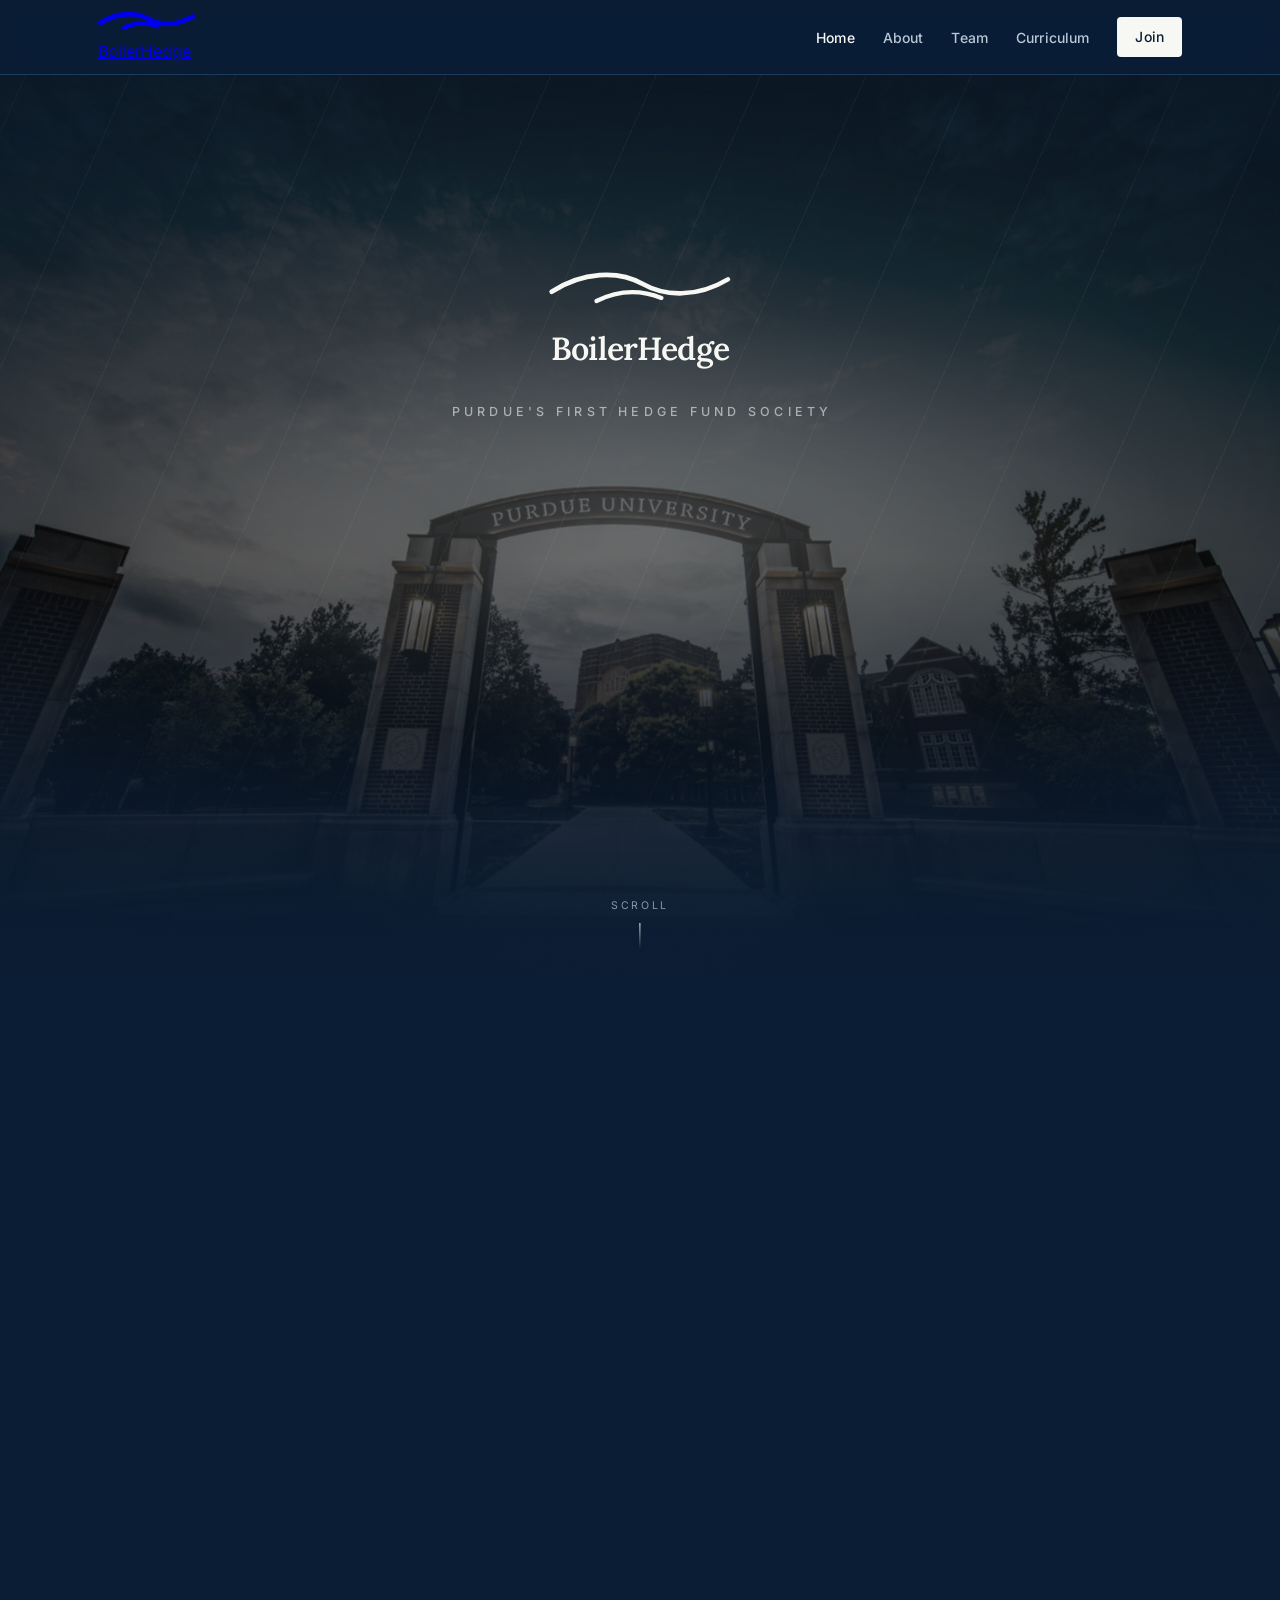
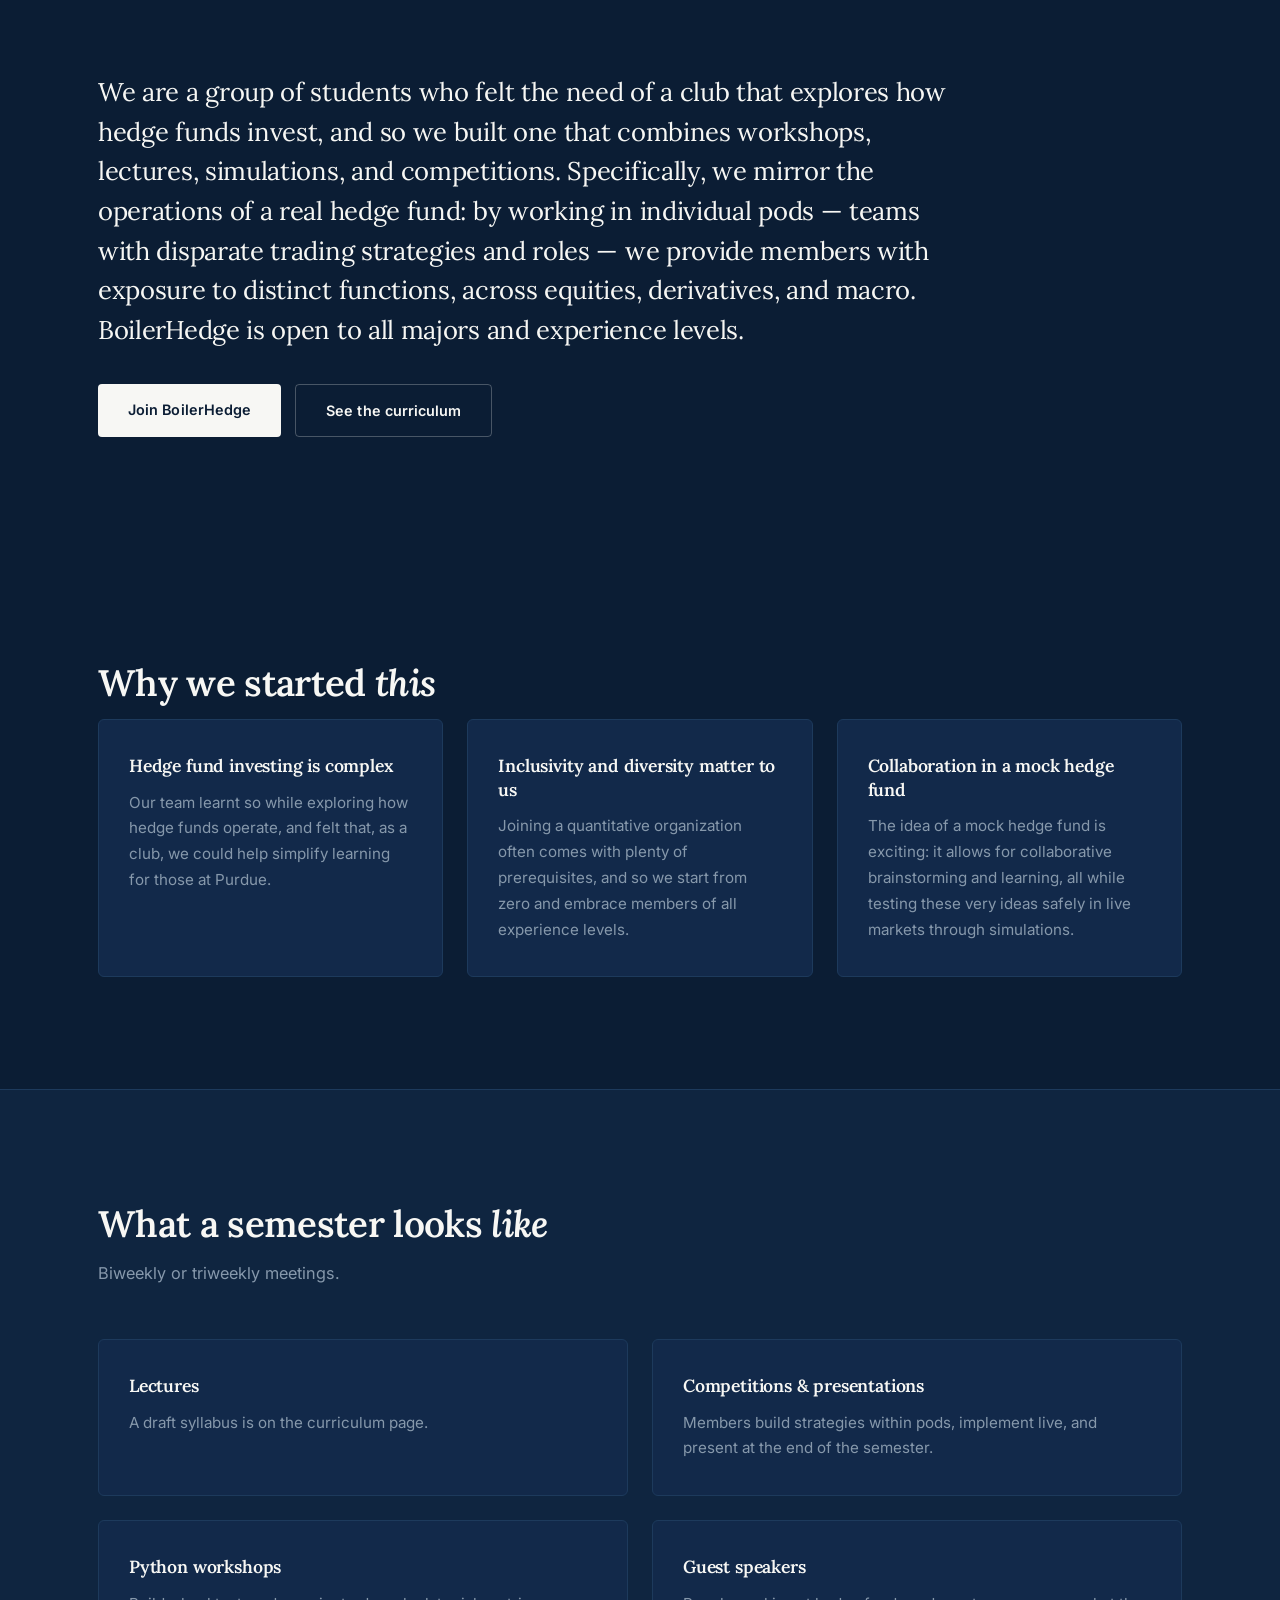
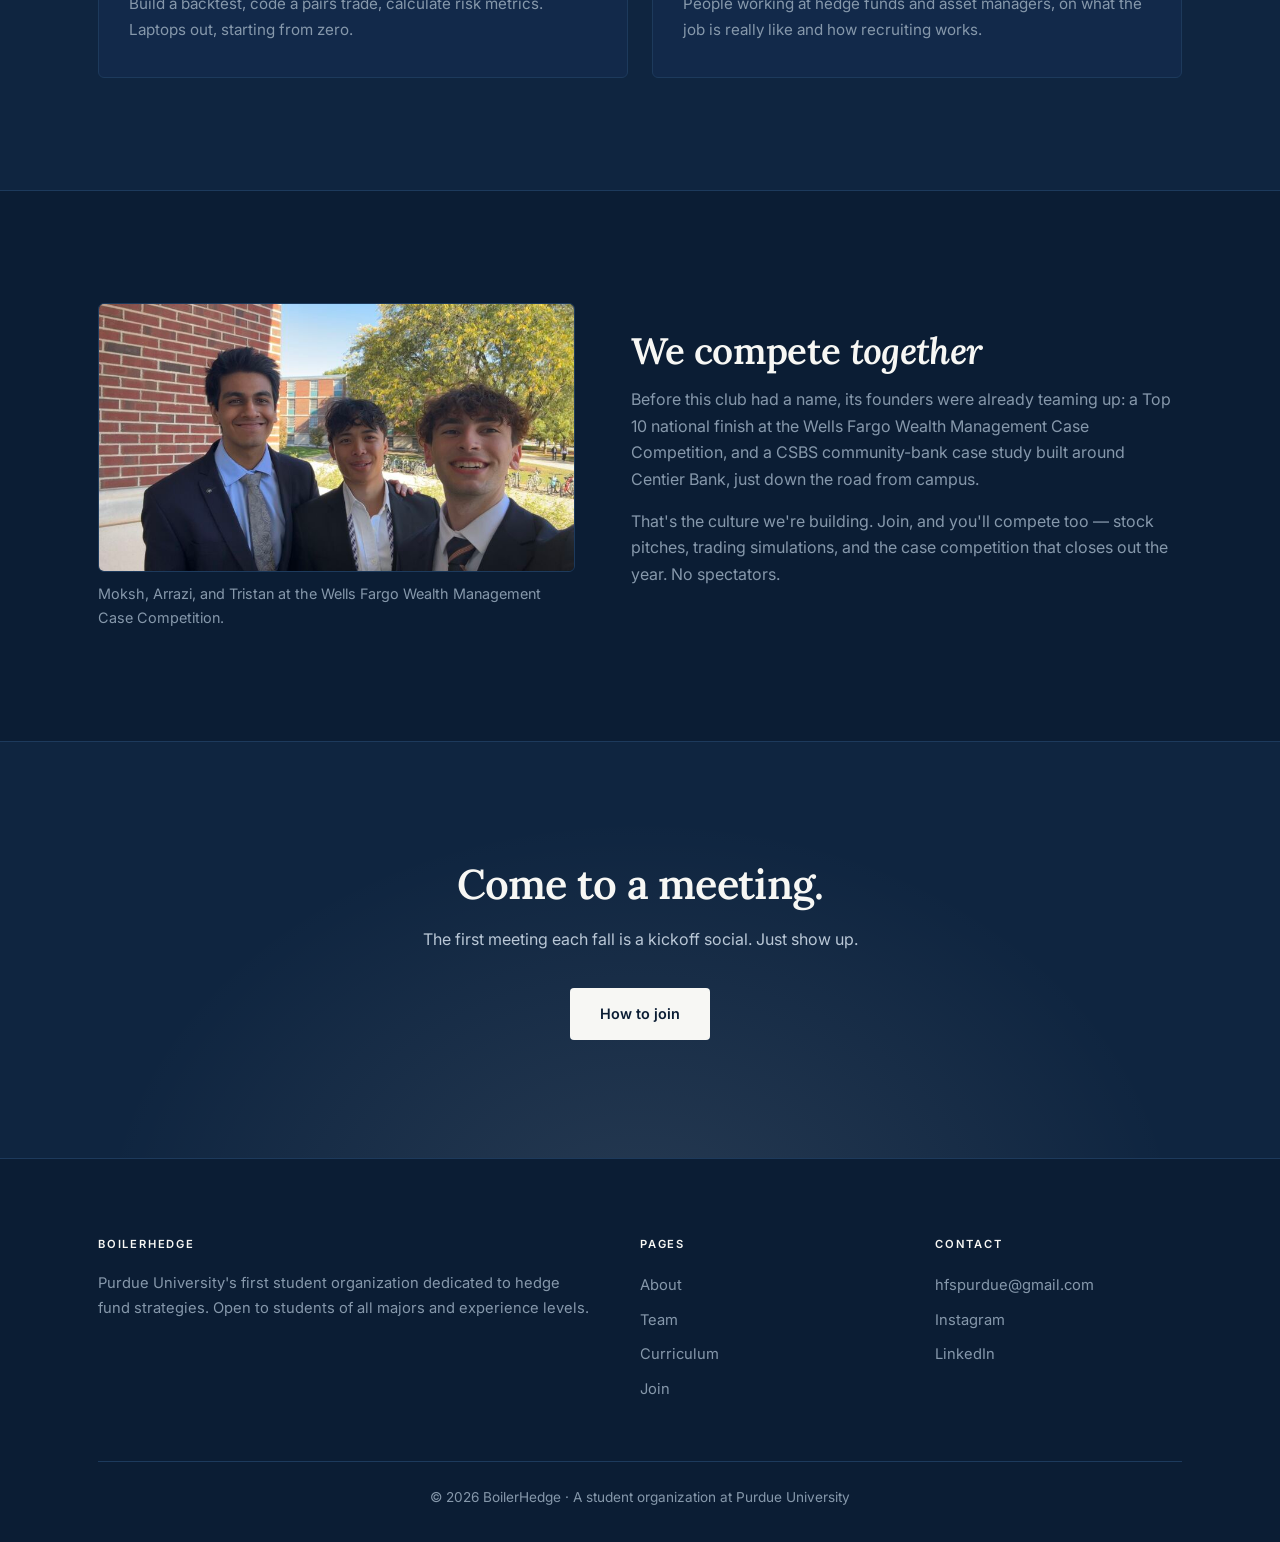
==== commit b3fa1cd7: "Add files via upload" ====
--- a/index.html
+++ b/index.html
@@ -32,7 +32,17 @@
 
   <nav class="nav">
     <div class="nav-inner">
-      <a href="index.html" class="nav-logo">Boiler<span>Hedge</span></a>
+      <a href="index.html" class="nav-mark" aria-label="BoilerHedge home">
+        <span class="nav-mark-icon">
+          <svg viewBox="0 0 240 52" fill="none" aria-hidden="true">
+            <path d="M6 32 C 46 6, 92 4, 124 22 C 152 38, 194 40, 234 16"
+                  stroke="currentColor" stroke-width="12" stroke-linecap="round"/>
+            <path d="M64 44 C 92 30, 120 29, 148 40"
+                  stroke="currentColor" stroke-width="11" stroke-linecap="round"/>
+          </svg>
+        </span>
+        <span class="nav-mark-text">BoilerHedge</span>
+      </a>
       <button class="nav-toggle" aria-label="Toggle menu">&#9776;</button>
       <ul class="nav-links">
         <li><a href="index.html" class="active">Home</a></li>
@@ -52,7 +62,15 @@
       <div class="cinema-vignette" aria-hidden="true"></div>
 
       <div class="cinema-inner">
-        <h1 class="cinema-word">Boiler<span class="thin">Hedge</span></h1>
+        <h1 class="brand-lockup">
+          <svg class="brand-wave" viewBox="0 0 240 52" fill="none" aria-hidden="true">
+            <path d="M6 32 C 46 6, 92 4, 124 22 C 152 38, 194 40, 234 16"
+                  stroke="currentColor" stroke-width="6" stroke-linecap="round"/>
+            <path d="M64 44 C 92 30, 120 29, 148 40"
+                  stroke="currentColor" stroke-width="5.5" stroke-linecap="round"/>
+          </svg>
+          <span class="brand-word">BoilerHedge</span>
+        </h1>
         <p class="cinema-tagline">Purdue's first hedge fund society</p>
       </div>
 
--- a/css/style.css
+++ b/css/style.css
@@ -1,13 +1,12 @@
 /* ============================================
    BoilerHedge — site stylesheet
-   Purdue palette: black + Boilermaker Gold (#CFB991)
+   Palette: deep navy (#0B1D34) + off-white (#F7F7F4)
+   Chosen to match the logo's conjoined-wave identity rather than the
+   black-and-gold every other Purdue club uses.
    ============================================ */
 
-/* Source Serif 4 for display, Inter for text/UI.
-   Loaded as webfonts so the site renders identically on every device —
-   the previous Century Schoolbook stack only resolved on Windows, so
-   most visitors silently fell back to Georgia. */
-@import url('https://fonts.googleapis.com/css2?family=Inter:wght@400;500;600;700&family=Source+Serif+4:opsz,wght@8..60,400;8..60,600;8..60,700&display=swap');
+/* Lora for display, Inter for text/UI. */
+@import url('https://fonts.googleapis.com/css2?family=Inter:wght@400;500;600;700&family=Lora:ital,wght@0,400;0,500;0,600;0,700;1,400;1,600&display=swap');
 
 * {
   margin: 0;
@@ -16,26 +15,28 @@
 }
 
 :root {
-  /* surfaces */
-  --black: #0e0e0d;
-  --dark: #171716;
-  --card: #1c1c1a;
-  --card-hover: #222220;
-
-  /* Purdue Boilermaker Gold — official brand value */
-  --gold: #cfb991;
-  --gold-light: #e0cfad;
-  --gold-deep: #a68f66;
-  --gold-glow: rgba(207, 185, 145, 0.12);
-  --gold-line: rgba(207, 185, 145, 0.28);
+  /* surfaces — navy, stepped lighter for cards and alternating bands */
+  --black: #0b1d34;
+  --dark: #0f2540;
+  --card: #12294a;
+  --card-hover: #173154;
+
+  /* The accent. Variable names stay --gold-* so the whole stylesheet didn't
+     need renaming; the value is now the off-white, used at full strength
+     against muted body text to carry hierarchy. */
+  --gold: #f7f7f4;
+  --gold-light: #ffffff;
+  --gold-deep: #c8d4e0;
+  --gold-glow: rgba(247, 247, 244, 0.10);
+  --gold-line: rgba(247, 247, 244, 0.26);
 
   /* type */
-  --text: #f4f2ec;
-  --text-mid: #cdc9bf;
-  --text-dim: #9d9a92;
-  --border: #2b2a27;
-
-  --serif: 'Source Serif 4', 'Century Schoolbook', Georgia, 'Times New Roman', serif;
+  --text: #f7f7f4;
+  --text-mid: #b9c7d6;
+  --text-dim: #8698ab;
+  --border: #1d3a5c;
+
+  --serif: 'Lora', Georgia, 'Times New Roman', serif;
   --sans: 'Inter', 'Segoe UI', -apple-system, BlinkMacSystemFont, Arial, sans-serif;
 
   /* spacing scale */
@@ -101,7 +102,7 @@
   position: sticky;
   top: 0;
   z-index: 100;
-  background: rgba(14, 14, 13, 0.82);
+  background: rgba(11, 29, 52, 0.82);
   border-bottom: 1px solid var(--border);
   backdrop-filter: blur(14px) saturate(140%);
   -webkit-backdrop-filter: blur(14px) saturate(140%);
@@ -110,7 +111,7 @@
 
 /* .scrolled is toggled by js/main.js once the page leaves the top */
 .nav.scrolled {
-  background: rgba(14, 14, 13, 0.94);
+  background: rgba(11, 29, 52, 0.94);
   box-shadow: 0 1px 0 var(--border), 0 8px 28px rgba(0, 0, 0, 0.45);
 }
 
@@ -133,7 +134,7 @@
 }
 
 .nav-logo span {
-  color: var(--gold);
+  color: var(--text-mid);
 }
 
 .nav-links {
@@ -248,7 +249,7 @@
   /* darker on the left where the text sits, photo shows through on the right */
   background:
     linear-gradient(to top, var(--black) 2%, transparent 42%),
-    linear-gradient(to right, rgba(14, 14, 13, 0.96) 22%, rgba(14, 14, 13, 0.76) 58%, rgba(14, 14, 13, 0.55) 100%),
+    linear-gradient(to right, rgba(11, 29, 52, 0.96) 22%, rgba(11, 29, 52, 0.76) 58%, rgba(11, 29, 52, 0.55) 100%),
     url("../img/campus.webp") center 30% / cover no-repeat,
     var(--black);
   animation: hero-drift 34s ease-in-out infinite alternate;
@@ -347,7 +348,7 @@
   align-items: center;
   gap: 12px;
   width: 100%;
-  background: rgba(28, 28, 25, 0.55);
+  background: rgba(18, 41, 74, 0.55);
   border: 1px solid var(--border);
   border-radius: 4px;
   padding: 15px 22px;
@@ -440,7 +441,7 @@
   position: absolute;
   inset: 0;
   background: radial-gradient(ellipse 56% 40% at 50% 52%,
-    rgba(207, 185, 145, 0.18), rgba(207, 185, 145, 0.06) 46%, transparent 74%);
+    rgba(247, 247, 244, 0.18), rgba(247, 247, 244, 0.06) 46%, transparent 74%);
   mix-blend-mode: screen;
 }
 
@@ -450,7 +451,7 @@
   background: repeating-linear-gradient(
     114deg,
     transparent 0 42px,
-    rgba(207, 185, 145, 0.05) 42px 43px,
+    rgba(247, 247, 244, 0.05) 42px 43px,
     transparent 43px 96px
   );
   animation: streak-slide 14s linear infinite;
@@ -460,8 +461,8 @@
   position: absolute;
   inset: 0;
   background:
-    linear-gradient(to top, rgba(14, 14, 13, 0.94) 3%, transparent 48%),
-    radial-gradient(ellipse 110% 84% at 50% 48%, transparent 42%, rgba(14, 14, 13, 0.7) 100%);
+    linear-gradient(to top, rgba(11, 29, 52, 0.94) 3%, transparent 48%),
+    radial-gradient(ellipse 110% 84% at 50% 48%, transparent 42%, rgba(11, 29, 52, 0.7) 100%);
 }
 
 .cine-head-inner {
@@ -881,9 +882,14 @@
   padding-left: 36px;
 }
 
+/* tighter now that each entry is a single title with no bullets under it */
 .timeline-item {
   position: relative;
-  padding-bottom: 44px;
+  padding-bottom: 26px;
+}
+
+.timeline-item h3:only-child {
+  margin-bottom: 0;
 }
 
 .timeline-item:last-child {
@@ -1200,7 +1206,7 @@
   position: absolute;
   inset: 0;
   background: radial-gradient(ellipse 58% 34% at 50% 50%,
-    rgba(207, 185, 145, 0.20), rgba(207, 185, 145, 0.07) 45%, transparent 72%);
+    rgba(247, 247, 244, 0.20), rgba(247, 247, 244, 0.07) 45%, transparent 72%);
   mix-blend-mode: screen;
 }
 
@@ -1209,8 +1215,8 @@
   position: absolute;
   inset: 0;
   background:
-    radial-gradient(ellipse 70% 40% at 50% 62%, rgba(207, 185, 145, 0.22), transparent 70%),
-    radial-gradient(ellipse 30% 60% at 12% 30%, rgba(207, 185, 145, 0.10), transparent 70%);
+    radial-gradient(ellipse 70% 40% at 50% 62%, rgba(247, 247, 244, 0.22), transparent 70%),
+    radial-gradient(ellipse 30% 60% at 12% 30%, rgba(247, 247, 244, 0.10), transparent 70%);
   mix-blend-mode: screen;
   opacity: calc(0.75 + 0.25 * var(--p));
 }
@@ -1221,7 +1227,7 @@
   background: repeating-linear-gradient(
     114deg,
     transparent 0 42px,
-    rgba(207, 185, 145, 0.055) 42px 43px,
+    rgba(247, 247, 244, 0.055) 42px 43px,
     transparent 43px 96px
   );
   animation: streak-slide 14s linear infinite;
@@ -1238,8 +1244,8 @@
   position: absolute;
   inset: 0;
   background:
-    linear-gradient(to top, rgba(14, 14, 13, 0.96) 4%, transparent 46%),
-    radial-gradient(ellipse 110% 80% at 50% 45%, transparent 40%, rgba(14, 14, 13, 0.72) 100%);
+    linear-gradient(to top, rgba(11, 29, 52, 0.96) 4%, transparent 46%),
+    radial-gradient(ellipse 110% 80% at 50% 45%, transparent 40%, rgba(11, 29, 52, 0.72) 100%);
 }
 
 /* Centred, not bottom-left. The reference puts the wordmark in the dead
@@ -1280,8 +1286,10 @@
   opacity: calc(1 - 0.3 * var(--p));
 }
 
+/* Two-tone wordmark. With a two-colour palette the second half can't be a
+   contrasting hue, so it steps down in tone instead. */
 .cinema-word .thin {
-  color: var(--gold);
+  color: var(--text-mid);
   font-weight: 300;
 }
 
@@ -1306,7 +1314,7 @@
   align-items: center;
   gap: 9px;
   background: rgba(20, 20, 18, 0.5);
-  border: 1px solid rgba(207, 185, 145, 0.22);
+  border: 1px solid rgba(247, 247, 244, 0.22);
   border-radius: 999px;
   padding: 9px 16px;
   color: var(--text);
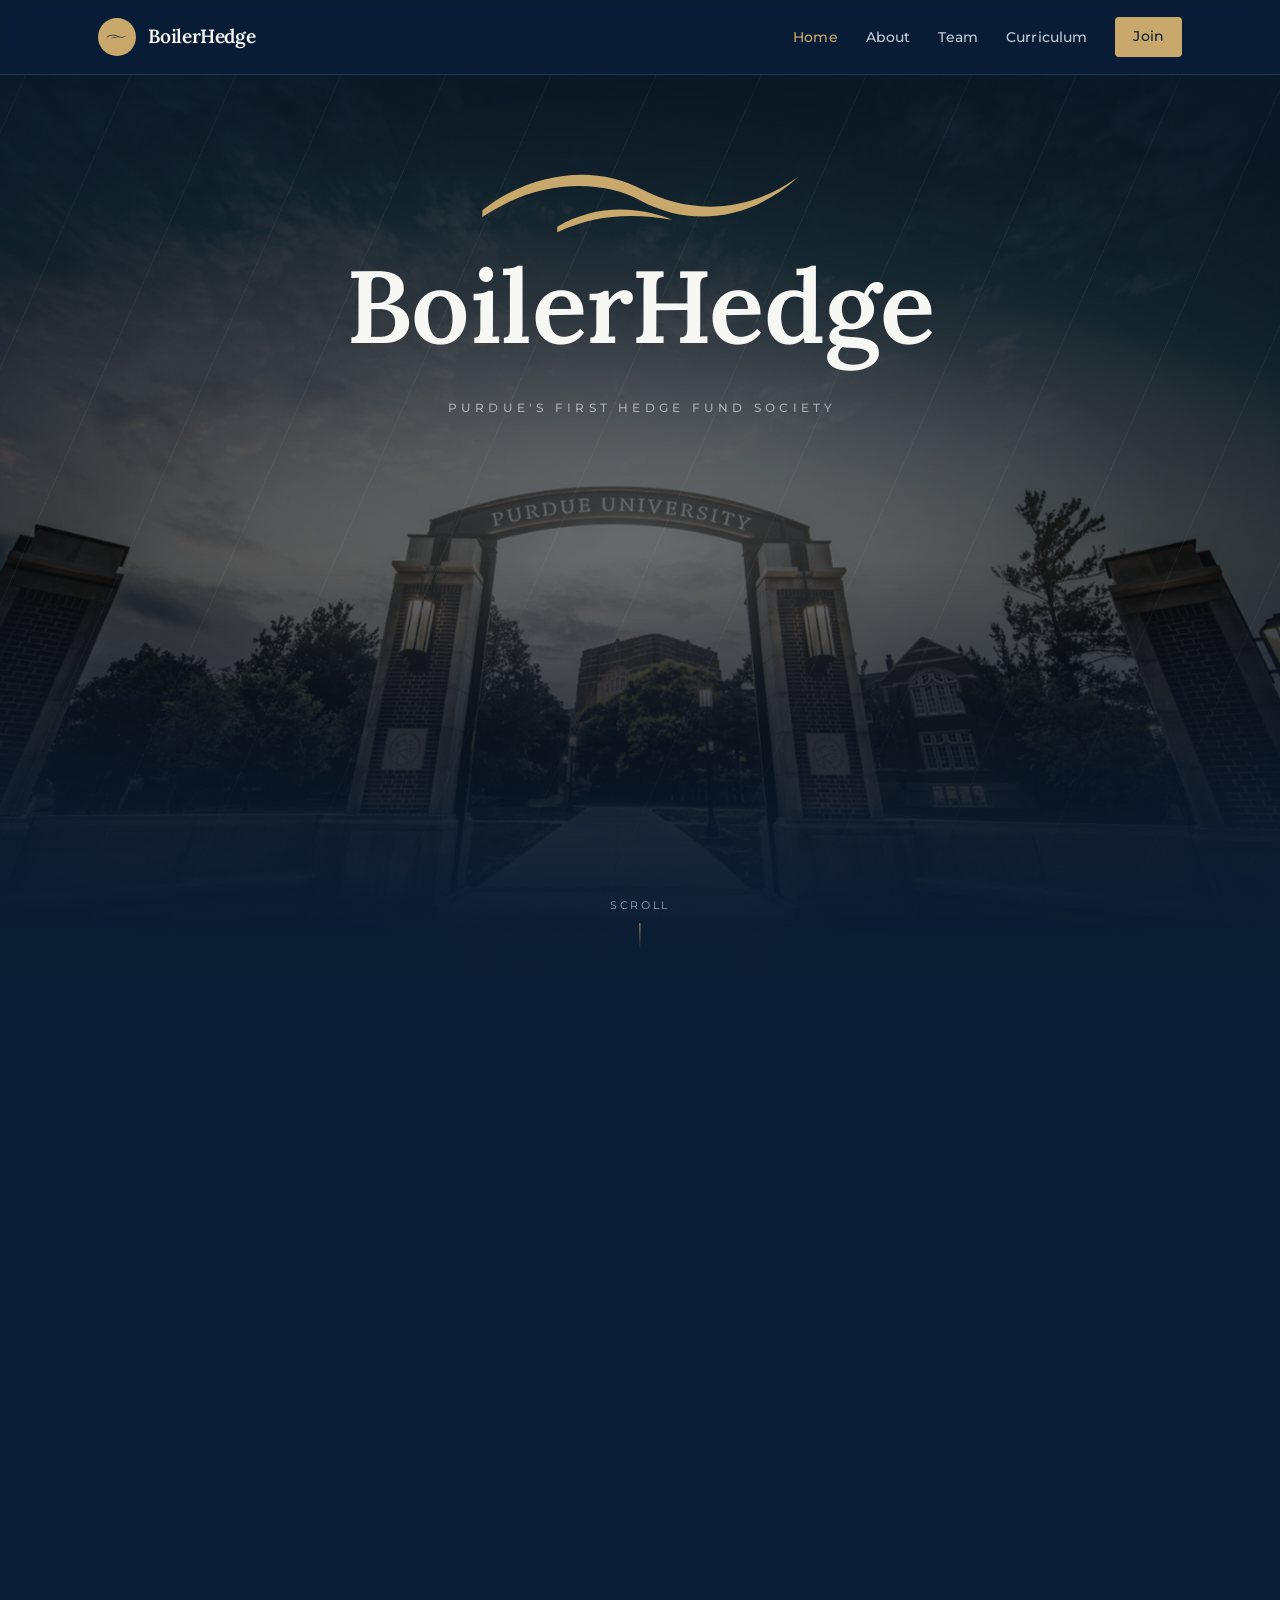
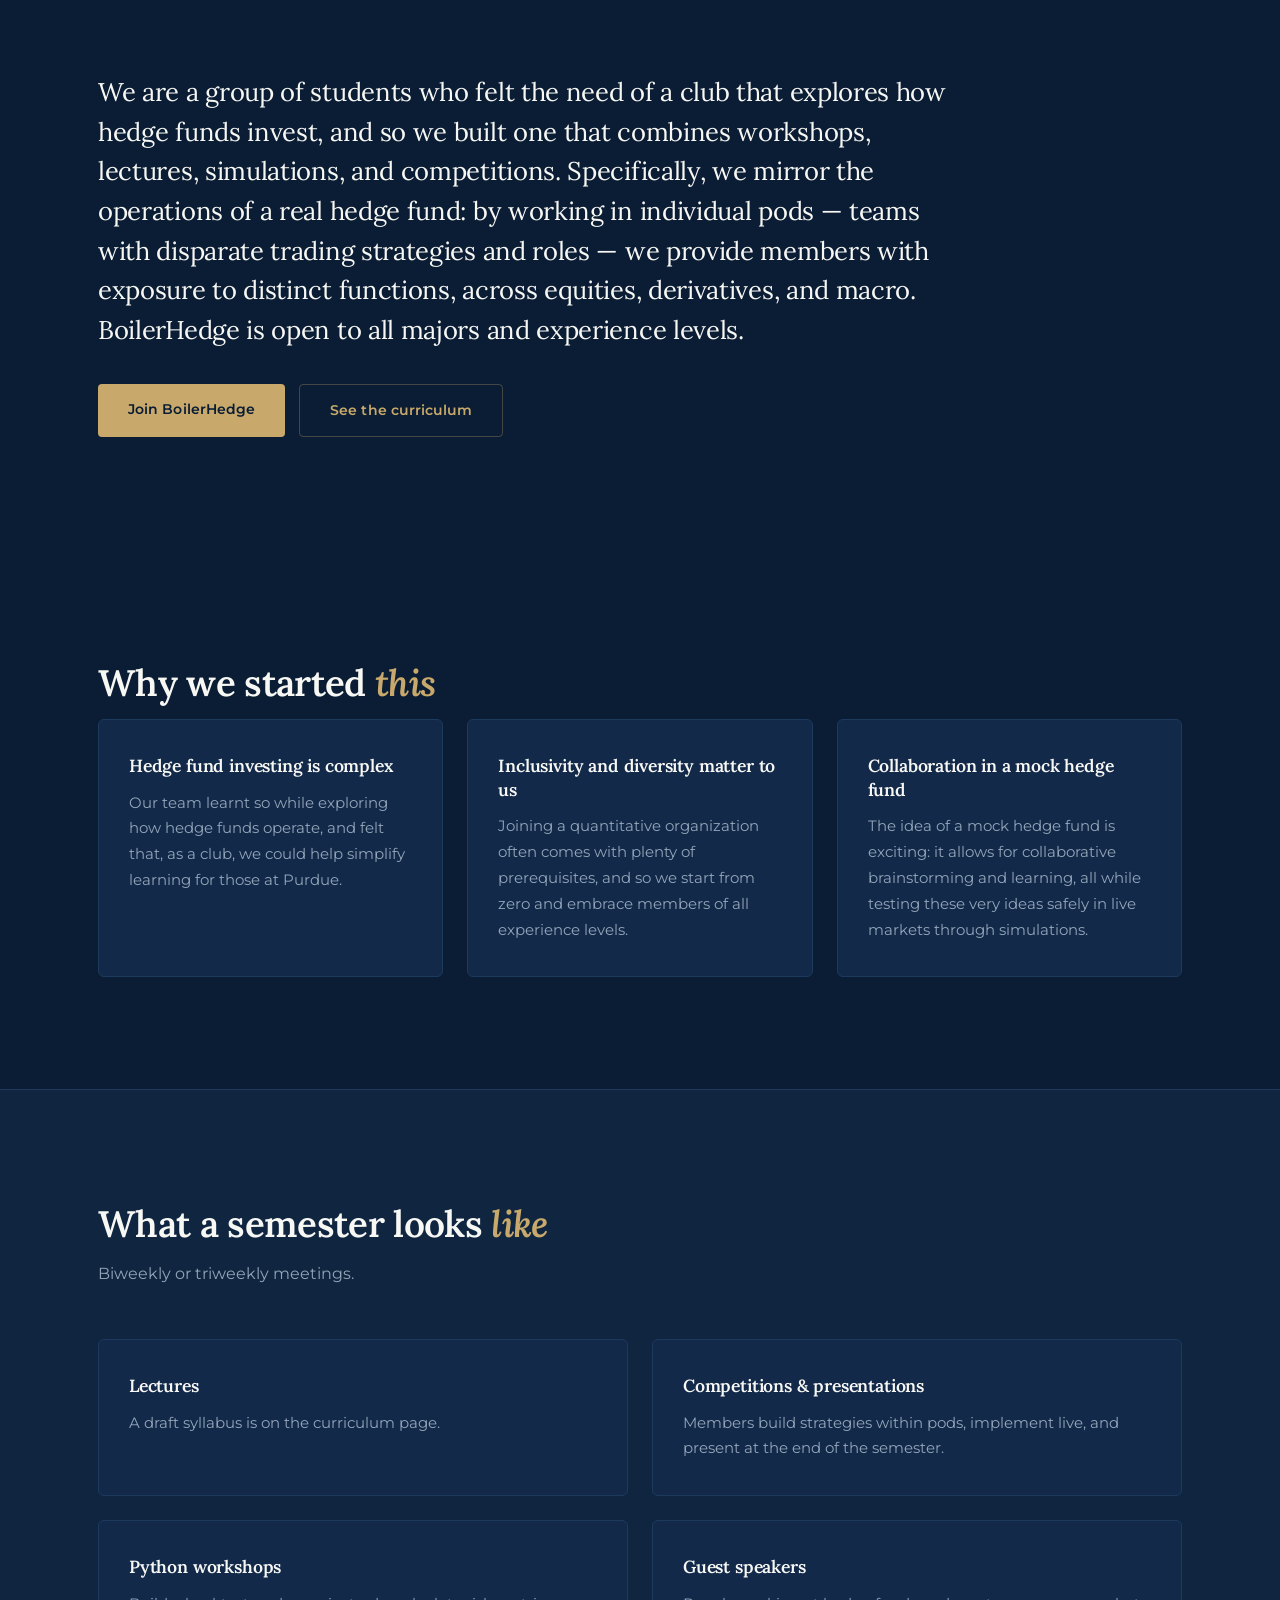
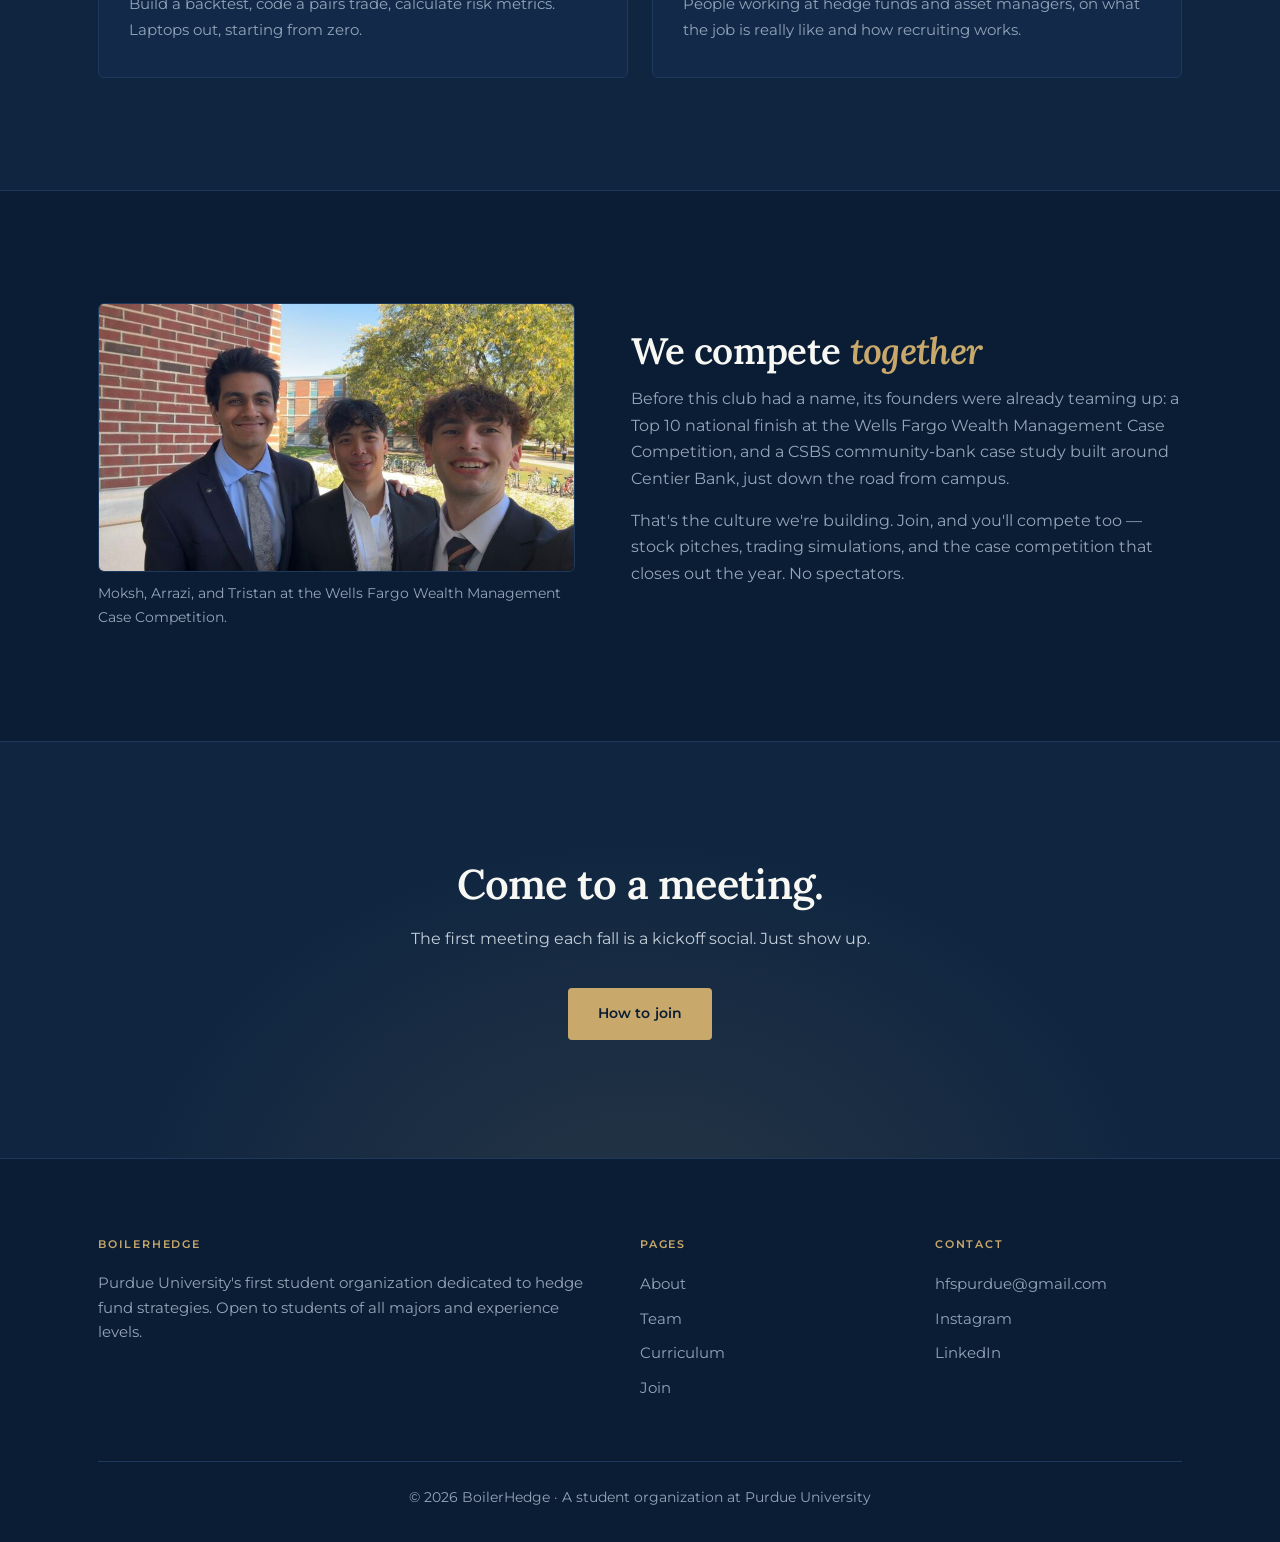
==== commit 7d34aca4: "Add files via upload" ====
--- a/index.html
+++ b/index.html
@@ -34,11 +34,9 @@
     <div class="nav-inner">
       <a href="index.html" class="nav-mark" aria-label="BoilerHedge home">
         <span class="nav-mark-icon">
-          <svg viewBox="0 0 240 52" fill="none" aria-hidden="true">
-            <path d="M6 32 C 46 6, 92 4, 124 22 C 152 38, 194 40, 234 16"
-                  stroke="currentColor" stroke-width="12" stroke-linecap="round"/>
-            <path d="M64 44 C 92 30, 120 29, 148 40"
-                  stroke="currentColor" stroke-width="11" stroke-linecap="round"/>
+          <svg viewBox="0 0 240 56" aria-hidden="true">
+            <path fill="currentColor" d="M6 34 C 42 6, 88 1, 121 19 C 153 36, 195 38, 234 10 C 197 44, 153 45, 120 27 C 88 10, 42 14, 6 39 Z"/>
+            <path fill="currentColor" d="M60 46 C 86 31, 115 30, 143 41 C 115 36, 87 37, 60 50 Z"/>
           </svg>
         </span>
         <span class="nav-mark-text">BoilerHedge</span>
@@ -64,10 +62,8 @@
       <div class="cinema-inner">
         <h1 class="brand-lockup">
           <svg class="brand-wave" viewBox="0 0 240 52" fill="none" aria-hidden="true">
-            <path d="M6 32 C 46 6, 92 4, 124 22 C 152 38, 194 40, 234 16"
-                  stroke="currentColor" stroke-width="6" stroke-linecap="round"/>
-            <path d="M64 44 C 92 30, 120 29, 148 40"
-                  stroke="currentColor" stroke-width="5.5" stroke-linecap="round"/>
+            <path fill="currentColor" d="M6 34 C 42 6, 88 1, 121 19 C 153 36, 195 38, 234 10 C 197 44, 153 45, 120 27 C 88 10, 42 14, 6 39 Z"/>
+            <path fill="currentColor" d="M60 46 C 86 31, 115 30, 143 41 C 115 36, 87 37, 60 50 Z"/>
           </svg>
           <span class="brand-word">BoilerHedge</span>
         </h1>
--- a/css/style.css
+++ b/css/style.css
@@ -5,8 +5,8 @@
    black-and-gold every other Purdue club uses.
    ============================================ */
 
-/* Lora for display, Inter for text/UI. */
-@import url('https://fonts.googleapis.com/css2?family=Inter:wght@400;500;600;700&family=Lora:ital,wght@0,400;0,500;0,600;0,700;1,400;1,600&display=swap');
+/* Lora for display, Montserrat for text/UI — both taken from the brand sheet. */
+@import url('https://fonts.googleapis.com/css2?family=Montserrat:wght@400;500;600;700&family=Lora:ital,wght@0,400;0,500;0,600;0,700;1,400;1,600&display=swap');
 
 * {
   margin: 0;
@@ -21,23 +21,25 @@
   --card: #12294a;
   --card-hover: #173154;
 
-  /* The accent. Variable names stay --gold-* so the whole stylesheet didn't
-     need renaming; the value is now the off-white, used at full strength
-     against muted body text to carry hierarchy. */
-  --gold: #f7f7f4;
-  --gold-light: #ffffff;
-  --gold-deep: #c8d4e0;
-  --gold-glow: rgba(247, 247, 244, 0.10);
-  --gold-line: rgba(247, 247, 244, 0.26);
+  /* Brand gold from the official palette sheet (#C8A96B). Variable names
+     stay --gold-* from the previous scheme. */
+  --gold: #c8a96b;
+  --gold-light: #dbc08b;
+  --gold-deep: #a88c52;
+  --gold-glow: rgba(200, 169, 107, 0.12);
+  --gold-line: rgba(200, 169, 107, 0.30);
+
+  /* light blue from the palette, used for the wave and secondary accents */
+  --blue-soft: #a6bdd6;
 
   /* type */
   --text: #f7f7f4;
-  --text-mid: #b9c7d6;
-  --text-dim: #8698ab;
+  --text-mid: #c3ced9;
+  --text-dim: #93a5b8;
   --border: #1d3a5c;
 
   --serif: 'Lora', Georgia, 'Times New Roman', serif;
-  --sans: 'Inter', 'Segoe UI', -apple-system, BlinkMacSystemFont, Arial, sans-serif;
+  --sans: 'Montserrat', 'Avenir Next', Avenir, 'Segoe UI', -apple-system, Arial, sans-serif;
 
   /* spacing scale */
   --section-y: 112px;
@@ -1259,7 +1261,7 @@
   /* bottom padding lifts the wordmark into the open sky above the arch —
      the arch carries its own "PURDUE UNIVERSITY" lettering dead centre,
      and two sets of type stacked on each other reads as a mistake */
-  padding: 0 28px 40vh;
+  padding: 0 28px 52vh;
   display: flex;
   flex-direction: column;
   align-items: center;
@@ -1286,11 +1288,64 @@
   opacity: calc(1 - 0.3 * var(--p));
 }
 
-/* Two-tone wordmark. With a two-colour palette the second half can't be a
-   contrasting hue, so it steps down in tone instead. */
-.cinema-word .thin {
-  color: var(--text-mid);
-  font-weight: 300;
+/* ---------- Brand lockup (homepage hero) ----------
+   The wave mark and wordmark are rebuilt as SVG + Lora rather than an image,
+   because the only asset available is the composite brand sheet, and its
+   logo is navy-on-cream — unusable on a navy background. Drawn this way it
+   renders in any colour, stays sharp at any size, and weighs nothing.
+   Swap in a proper transparent PNG/SVG export whenever there is one. */
+.brand-lockup {
+  display: flex;
+  flex-direction: column;
+  align-items: center;
+  gap: 2.2vh;
+}
+
+.brand-wave {
+  width: clamp(120px, 26vw, 380px);
+  height: auto;
+  color: var(--gold);
+}
+
+.brand-word {
+  font-family: var(--serif);
+  font-weight: 600;
+  font-size: clamp(2rem, 8.6vw, 6.4rem);
+  line-height: 1;
+  letter-spacing: -0.005em;
+  color: var(--text);
+  white-space: nowrap;
+}
+
+/* ---------- Nav mark: the circular social/icon lockup ---------- */
+.nav-mark {
+  display: flex;
+  align-items: center;
+  gap: 12px;
+  text-decoration: none;
+  color: var(--text);   /* stops the browser's default link purple */
+}
+
+.nav-mark-icon {
+  width: 38px;
+  height: 38px;
+  flex-shrink: 0;
+  border-radius: 50%;
+  background: var(--gold);
+  display: flex;
+  align-items: center;
+  justify-content: center;
+  color: var(--black);
+}
+
+.nav-mark-icon svg { width: 22px; height: auto; display: block; }
+
+.nav-mark-text {
+  font-family: var(--serif);
+  font-size: 1.2rem;
+  font-weight: 600;
+  color: var(--text);
+  letter-spacing: -0.01em;
 }
 
 /* one quiet caption, tracked out to match — no serif, no italics, no CTA */
@@ -1302,7 +1357,7 @@
   letter-spacing: 0.34em;
   text-transform: uppercase;
   text-indent: 0.34em;
-  margin: 26px 0 0;
+  margin: 4.5vh 0 0;   /* was crowding the arch lettering below it */
   opacity: calc(1 - 1.5 * var(--p));
 }
 
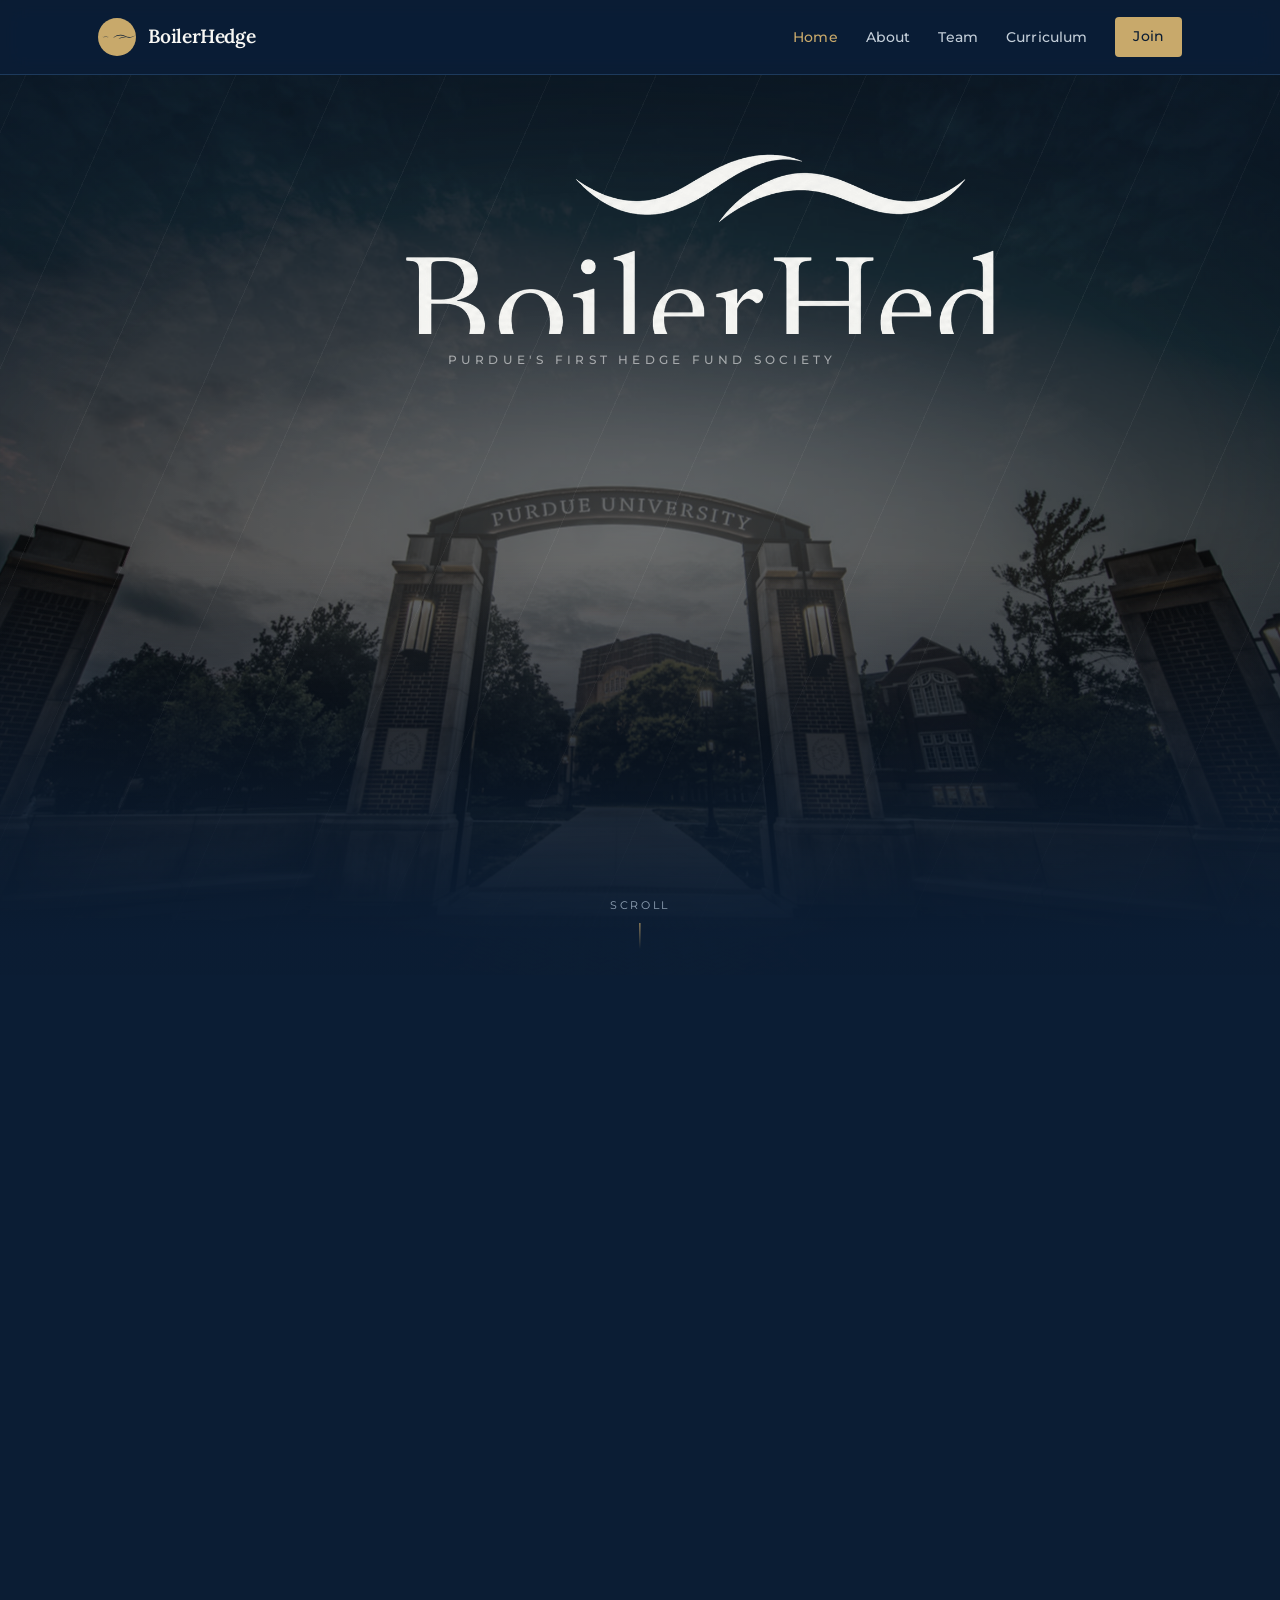
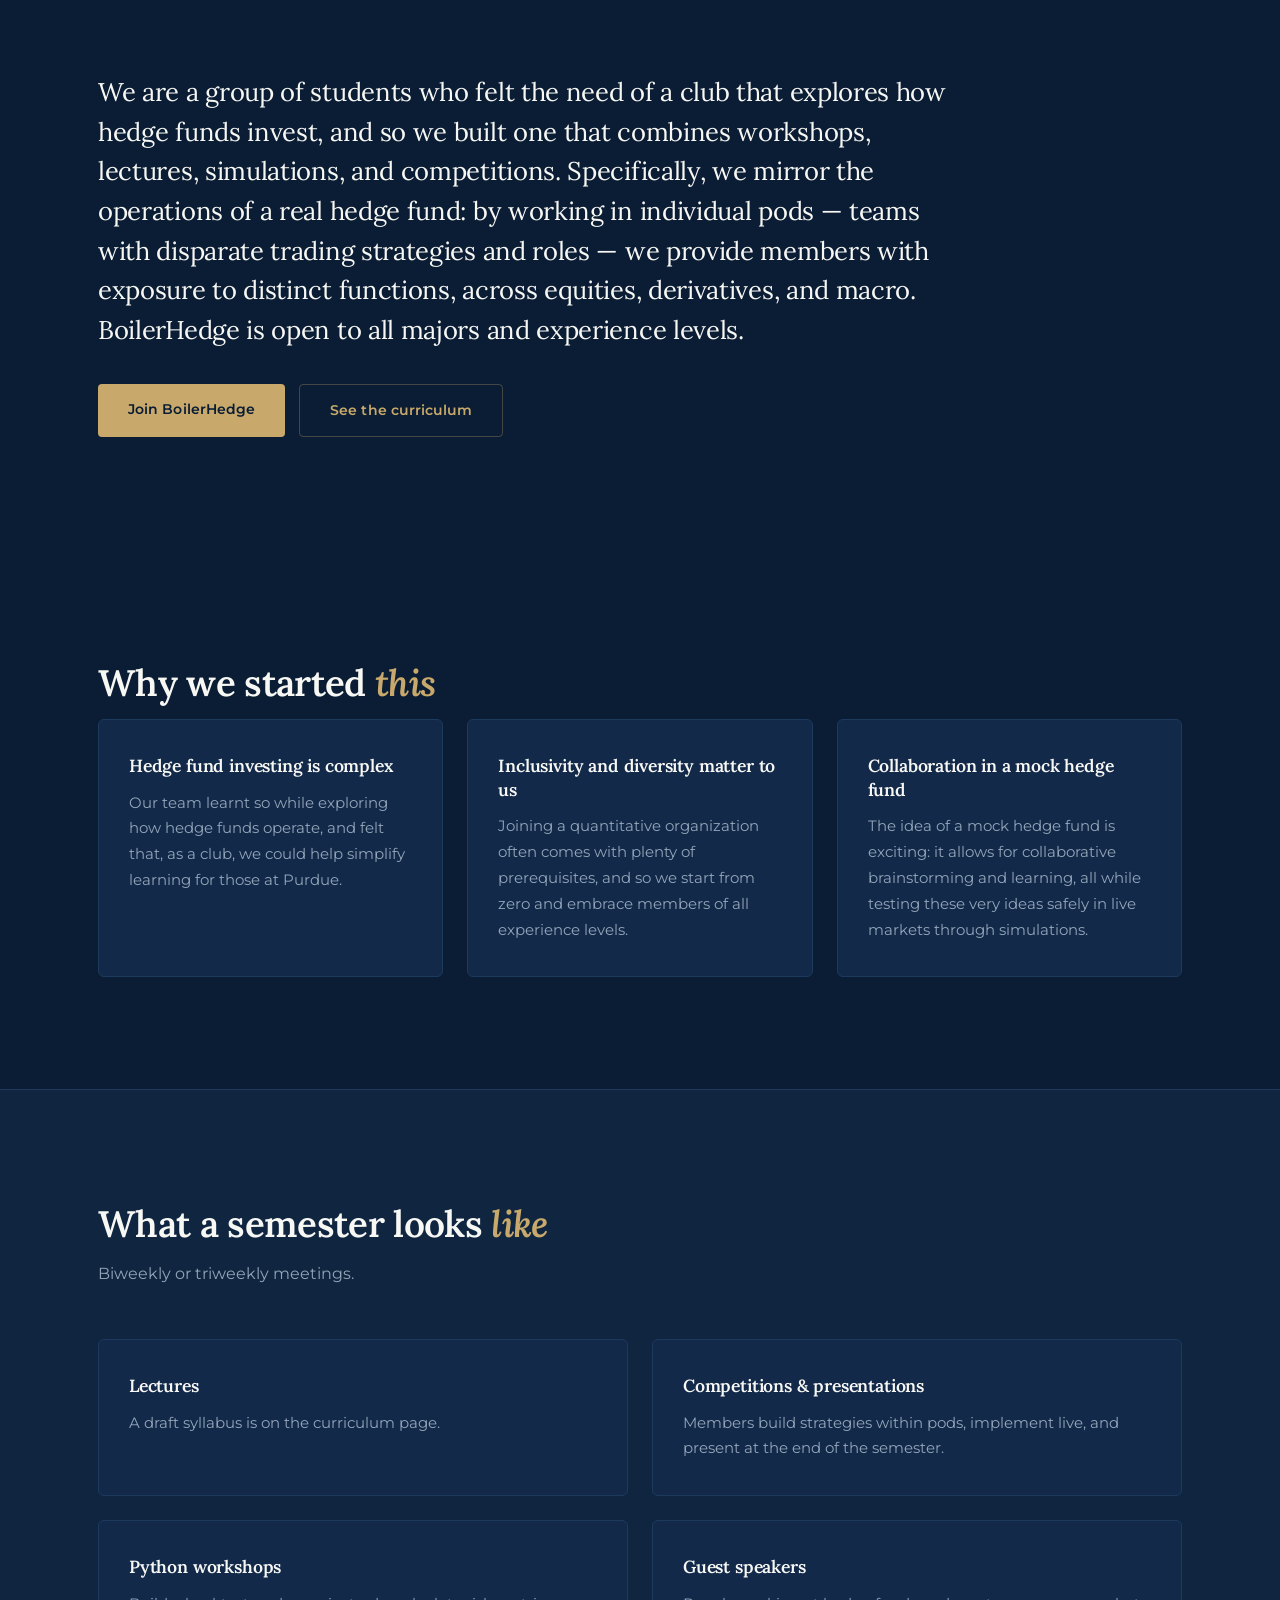
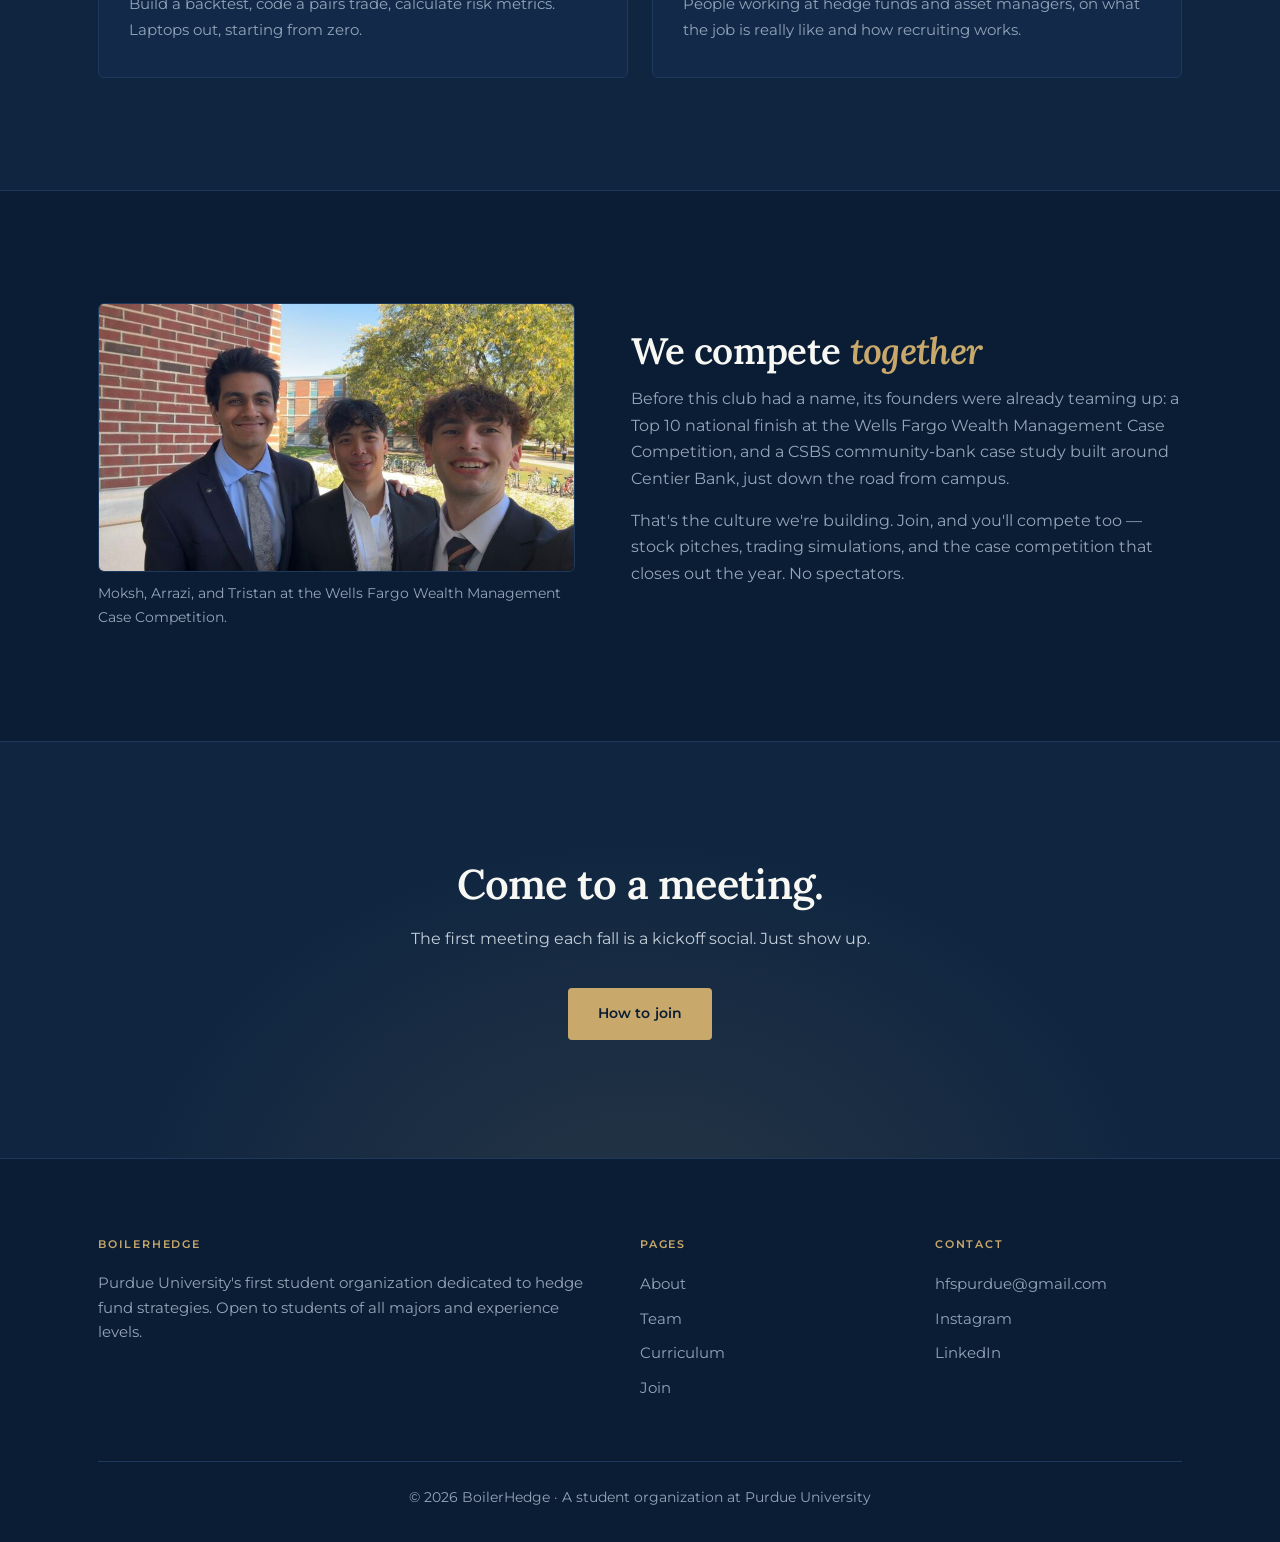
==== commit b11765ff: "Add files via upload" ====
--- a/index.html
+++ b/index.html
@@ -61,11 +61,7 @@
 
       <div class="cinema-inner">
         <h1 class="brand-lockup">
-          <svg class="brand-wave" viewBox="0 0 240 52" fill="none" aria-hidden="true">
-            <path fill="currentColor" d="M6 34 C 42 6, 88 1, 121 19 C 153 36, 195 38, 234 10 C 197 44, 153 45, 120 27 C 88 10, 42 14, 6 39 Z"/>
-            <path fill="currentColor" d="M60 46 C 86 31, 115 30, 143 41 C 115 36, 87 37, 60 50 Z"/>
-          </svg>
-          <span class="brand-word">BoilerHedge</span>
+          <span class="sr-only">BoilerHedge</span>
         </h1>
         <p class="cinema-tagline">Purdue's first hedge fund society</p>
       </div>
--- a/css/style.css
+++ b/css/style.css
@@ -1065,6 +1065,18 @@
   border-top: 1px solid var(--border);
   padding: 76px 0 34px;
   background: var(--black);
+}
+
+/* The seal is multicolour — navy, gold and cream — so it is shown as-is
+   rather than masked. Masking would flatten it to one solid colour. */
+.footer-seal {
+  width: 104px;
+  height: 104px;
+  margin: 0 auto 44px;
+  background-image: url("../img/seal transparent.png");
+  background-repeat: no-repeat;
+  background-position: center;
+  background-size: contain;
 }
 
 .footer-grid {
@@ -1261,7 +1273,7 @@
   /* bottom padding lifts the wordmark into the open sky above the arch —
      the arch carries its own "PURDUE UNIVERSITY" lettering dead centre,
      and two sets of type stacked on each other reads as a mistake */
-  padding: 0 28px 52vh;
+  padding: 0 28px 64vh;
   display: flex;
   flex-direction: column;
   align-items: center;
@@ -1294,17 +1306,56 @@
    logo is navy-on-cream — unusable on a navy background. Drawn this way it
    renders in any colour, stays sharp at any size, and weighs nothing.
    Swap in a proper transparent PNG/SVG export whenever there is one. */
+/* The real primary logo — swirl and wordmark together, straight from the
+   brand file. Masked so it can be painted off-white on the dark hero; the
+   source artwork is navy and would otherwise vanish into the background. */
 .brand-lockup {
-  display: flex;
-  flex-direction: column;
-  align-items: center;
-  gap: 2.2vh;
-}
-
+  display: block;
+  width: clamp(260px, 56vw, 780px);
+  /* The source PNG is 1700x619, but its visible art occupies only the
+     top-left 1275x410. Crop that transparent right/bottom padding through
+     the mask so the artwork—not the file canvas—is truly centred. */
+  aspect-ratio: 1275 / 410;
+  background-color: var(--text);
+  -webkit-mask-image: url("../img/BoilerHedge_logo_transparent_exact_navy.png");
+  mask-image: url("../img/BoilerHedge_logo_transparent_exact_navy.png");
+  -webkit-mask-repeat: no-repeat;
+  mask-repeat: no-repeat;
+  -webkit-mask-position: left top;
+  mask-position: left top;
+  -webkit-mask-size: 133.333% auto;
+  mask-size: 133.333% auto;
+  margin: 0 auto;
+}
+
+/* The real wave artwork, transparent PNG used as a CSS mask. The mask takes
+   the alpha channel and the element is simply painted brand gold — so the
+   colour is exact rather than filtered toward, and nothing blends with the
+   photo behind it. */
 .brand-wave {
-  width: clamp(120px, 26vw, 380px);
-  height: auto;
-  color: var(--gold);
+  width: clamp(150px, 32vw, 440px);
+  aspect-ratio: 1536 / 700;
+  background-color: var(--gold);
+  -webkit-mask-image: url("../img/swirl transparent.png");
+  mask-image: url("../img/swirl transparent.png");
+  -webkit-mask-repeat: no-repeat;
+  mask-repeat: no-repeat;
+  -webkit-mask-position: center;
+  mask-position: center;
+  -webkit-mask-size: contain;
+  mask-size: contain;
+}
+
+/* keeps the name available to screen readers and search engines now that the
+   visible wordmark is artwork rather than text */
+.sr-only {
+  position: absolute;
+  width: 1px; height: 1px;
+  padding: 0; margin: -1px;
+  overflow: hidden;
+  clip: rect(0 0 0 0);
+  white-space: nowrap;
+  border: 0;
 }
 
 .brand-word {
@@ -1338,7 +1389,23 @@
   color: var(--black);
 }
 
-.nav-mark-icon svg { width: 22px; height: auto; display: block; }
+/* Same mask on the gold circle, painted navy so the wave reads as a cut-out. */
+.nav-mark-icon::before {
+  content: "";
+  width: 24px;
+  aspect-ratio: 1536 / 700;
+  background-color: var(--black);
+  -webkit-mask-image: url("../img/swirl transparent.png");
+  mask-image: url("../img/swirl transparent.png");
+  -webkit-mask-repeat: no-repeat;
+  mask-repeat: no-repeat;
+  -webkit-mask-position: center;
+  mask-position: center;
+  -webkit-mask-size: contain;
+  mask-size: contain;
+}
+
+.nav-mark-icon img { display: none; }
 
 .nav-mark-text {
   font-family: var(--serif);
@@ -1357,7 +1424,7 @@
   letter-spacing: 0.34em;
   text-transform: uppercase;
   text-indent: 0.34em;
-  margin: 4.5vh 0 0;   /* was crowding the arch lettering below it */
+  margin: clamp(10px, 1.8vh, 18px) 0 0;
   opacity: calc(1 - 1.5 * var(--p));
 }
 
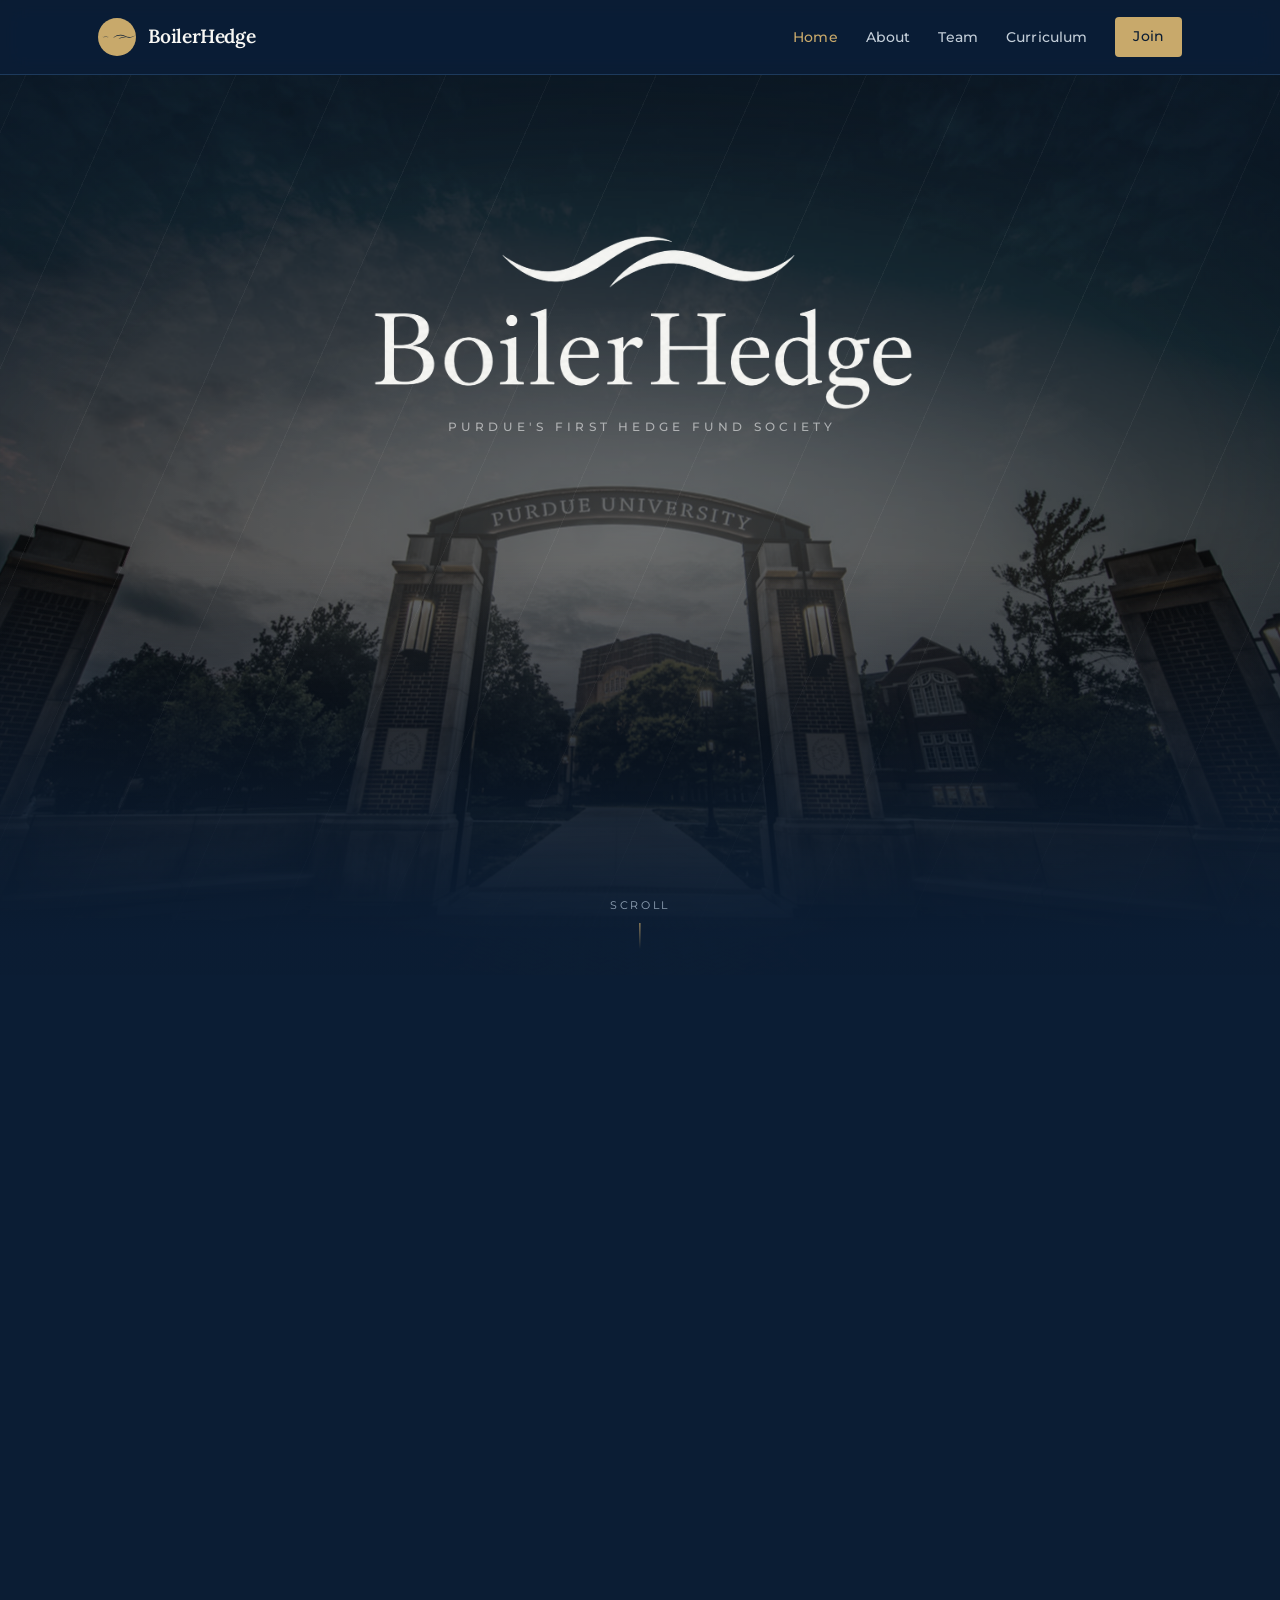
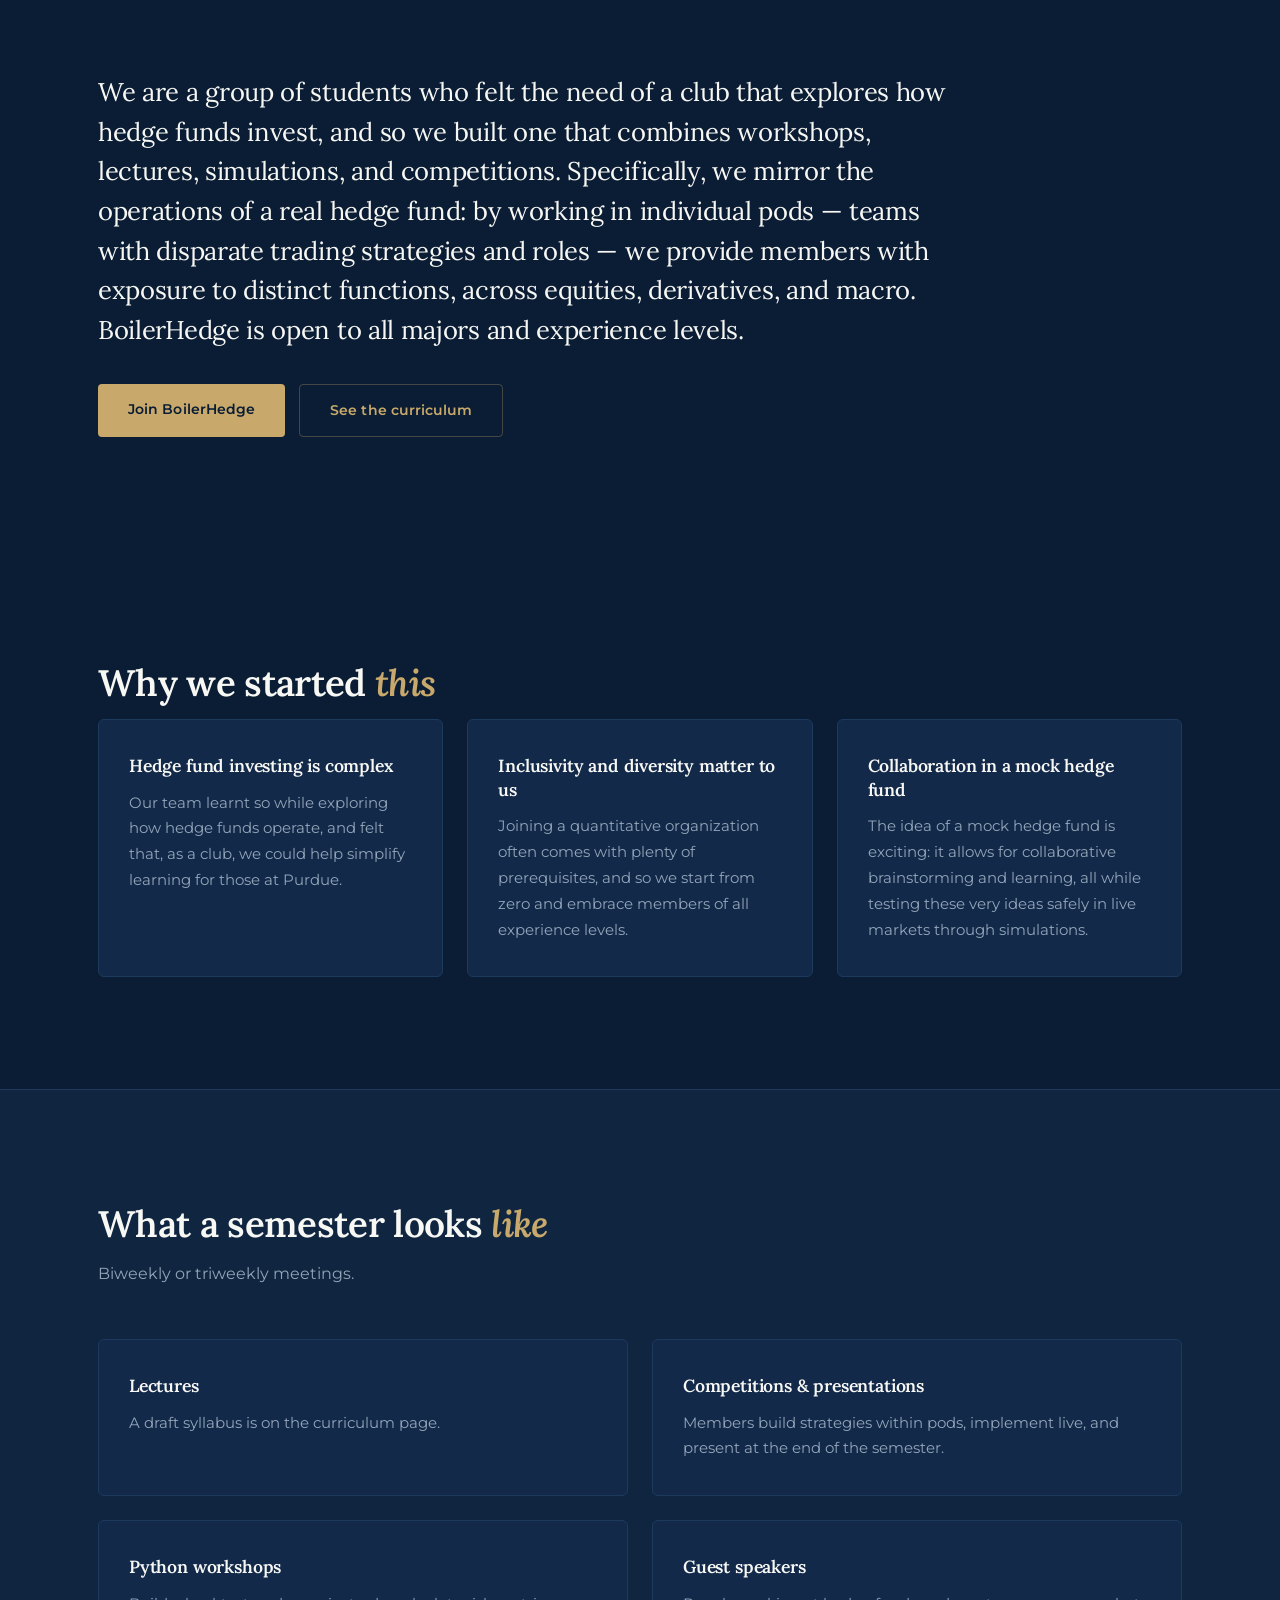
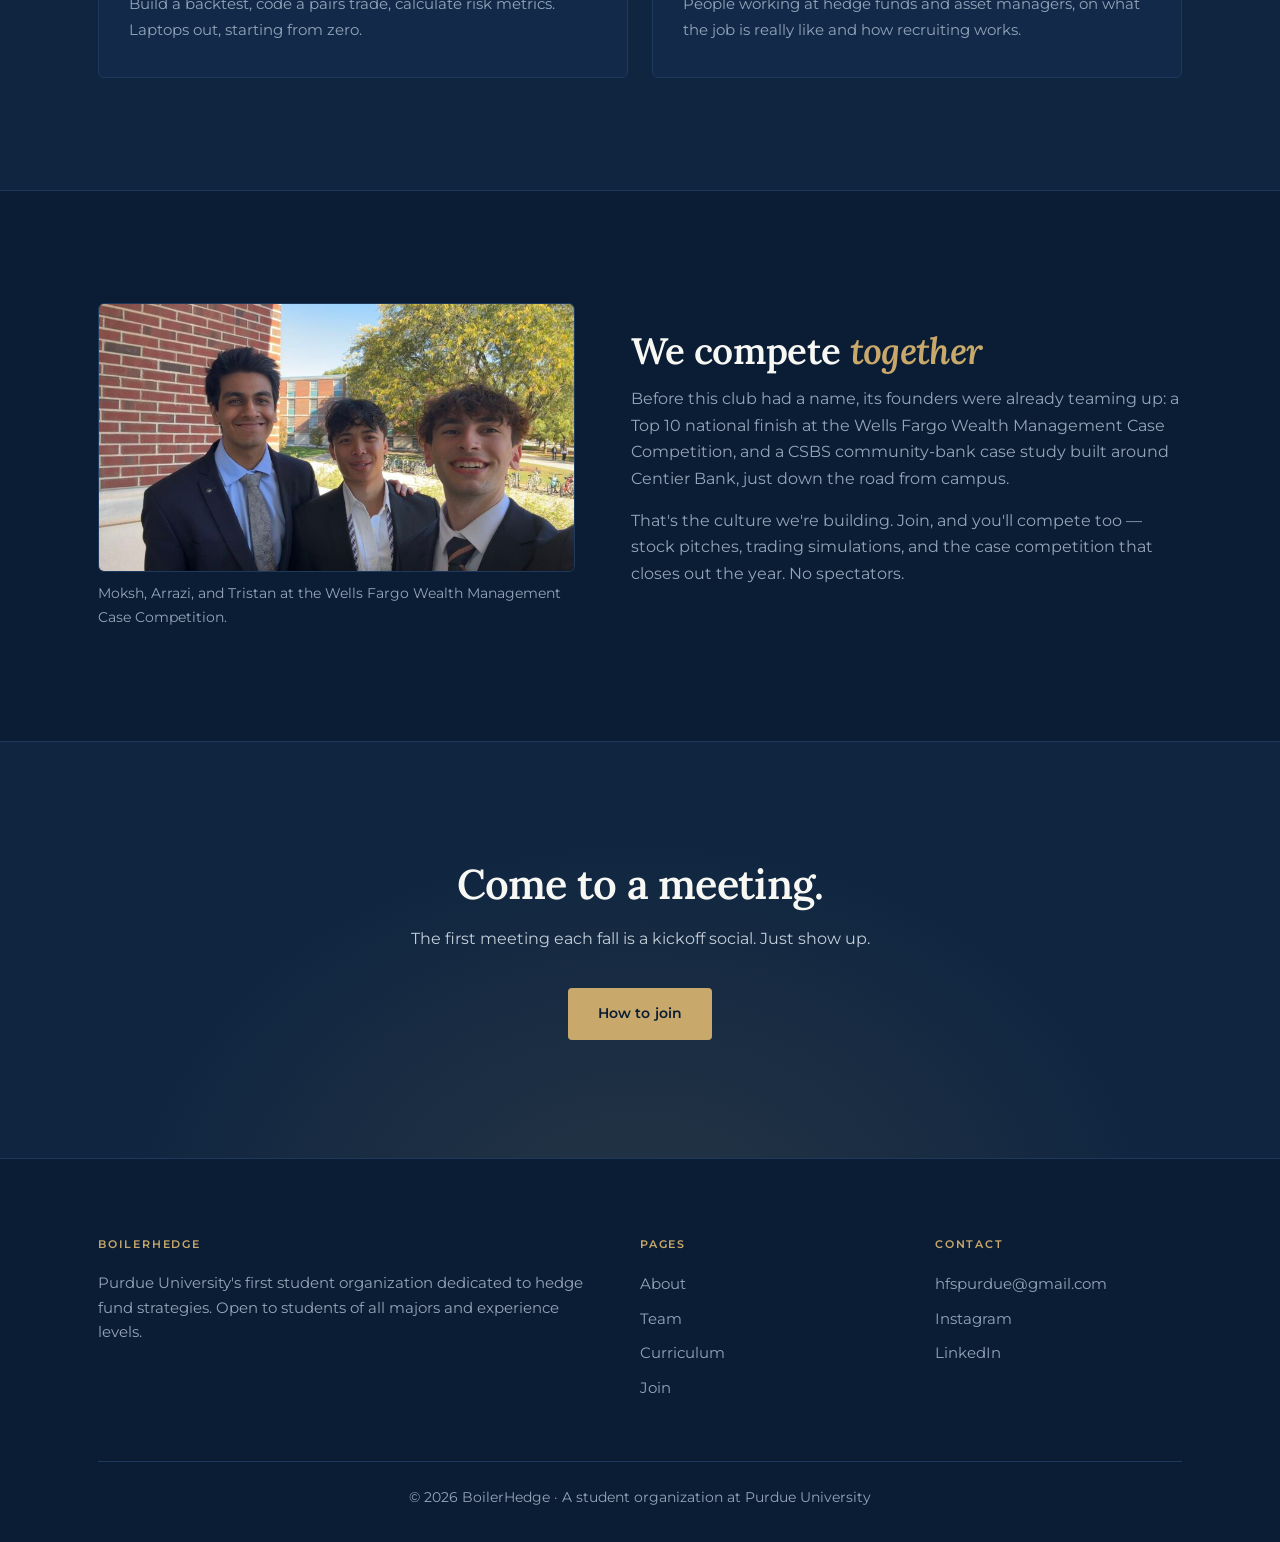
==== commit e9b64588: "Update index.html" ====
--- a/index.html
+++ b/index.html
@@ -4,6 +4,11 @@
   <meta charset="UTF-8">
   <meta name="viewport" content="width=device-width, initial-scale=1.0">
   <title>BoilerHedge — Purdue's First Hedge Fund Society</title>
+  <link rel="icon" href="/favicon.svg" type="image/svg+xml">
+  <link rel="icon" href="/favicon.ico" sizes="any">
+  <link rel="apple-touch-icon" href="/apple-touch-icon.png">
+  <link rel="manifest" href="/site.webmanifest">
+  <meta name="theme-color" content="#042043">
   <meta name="description" content="BoilerHedge is Purdue's first student organization dedicated to hedge fund strategies — lectures paired with simulations, competitions, and Python workshops. Any major, no experience needed.">
 
   <!-- Open Graph: controls the preview card when the link is shared on
--- a/css/style.css
+++ b/css/style.css
@@ -1270,10 +1270,8 @@
   height: 100%;
   max-width: 100%;
   margin: 0 auto;
-  /* bottom padding lifts the wordmark into the open sky above the arch —
-     the arch carries its own "PURDUE UNIVERSITY" lettering dead centre,
-     and two sets of type stacked on each other reads as a mistake */
-  padding: 0 28px 64vh;
+  padding: 0 28px;
+  transform: translateY(-23vh);
   display: flex;
   flex-direction: column;
   align-items: center;
@@ -1312,19 +1310,17 @@
 .brand-lockup {
   display: block;
   width: clamp(260px, 56vw, 780px);
-  /* The source PNG is 1700x619, but its visible art occupies only the
-     top-left 1275x410. Crop that transparent right/bottom padding through
-     the mask so the artwork—not the file canvas—is truly centred. */
-  aspect-ratio: 1275 / 410;
+  /* Match the complete source canvas so no part of the wordmark can crop. */
+  aspect-ratio: 1700 / 619;
   background-color: var(--text);
   -webkit-mask-image: url("../img/BoilerHedge_logo_transparent_exact_navy.png");
   mask-image: url("../img/BoilerHedge_logo_transparent_exact_navy.png");
   -webkit-mask-repeat: no-repeat;
   mask-repeat: no-repeat;
-  -webkit-mask-position: left top;
-  mask-position: left top;
-  -webkit-mask-size: 133.333% auto;
-  mask-size: 133.333% auto;
+  -webkit-mask-position: center;
+  mask-position: center;
+  -webkit-mask-size: contain;
+  mask-size: contain;
   margin: 0 auto;
 }
 
@@ -1424,7 +1420,9 @@
   letter-spacing: 0.34em;
   text-transform: uppercase;
   text-indent: 0.34em;
-  margin: clamp(10px, 1.8vh, 18px) 0 0;
+  /* Pull the caption across the PNG's transparent bottom padding without
+     cropping or enlarging the logo itself. */
+  margin: clamp(-42px, -3.5vw, -12px) 0 0;
   opacity: calc(1 - 1.5 * var(--p));
 }
 
